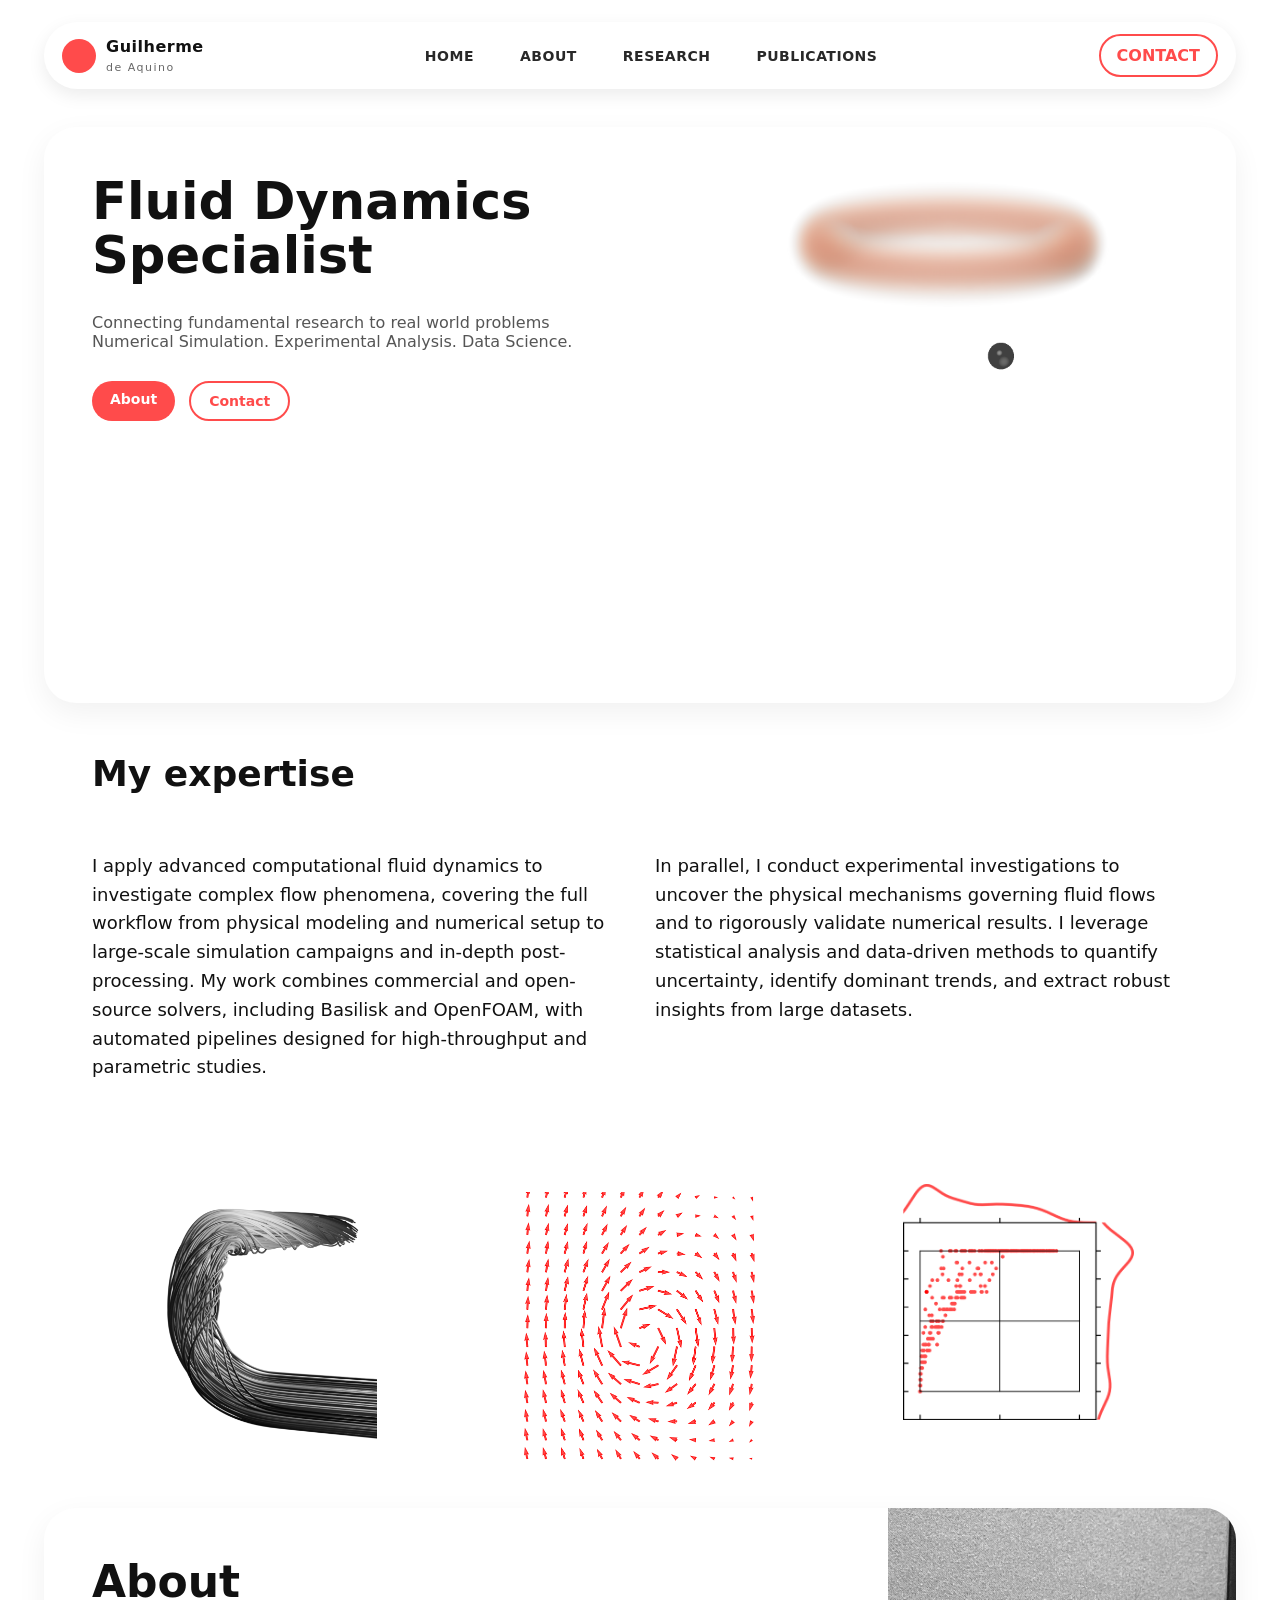
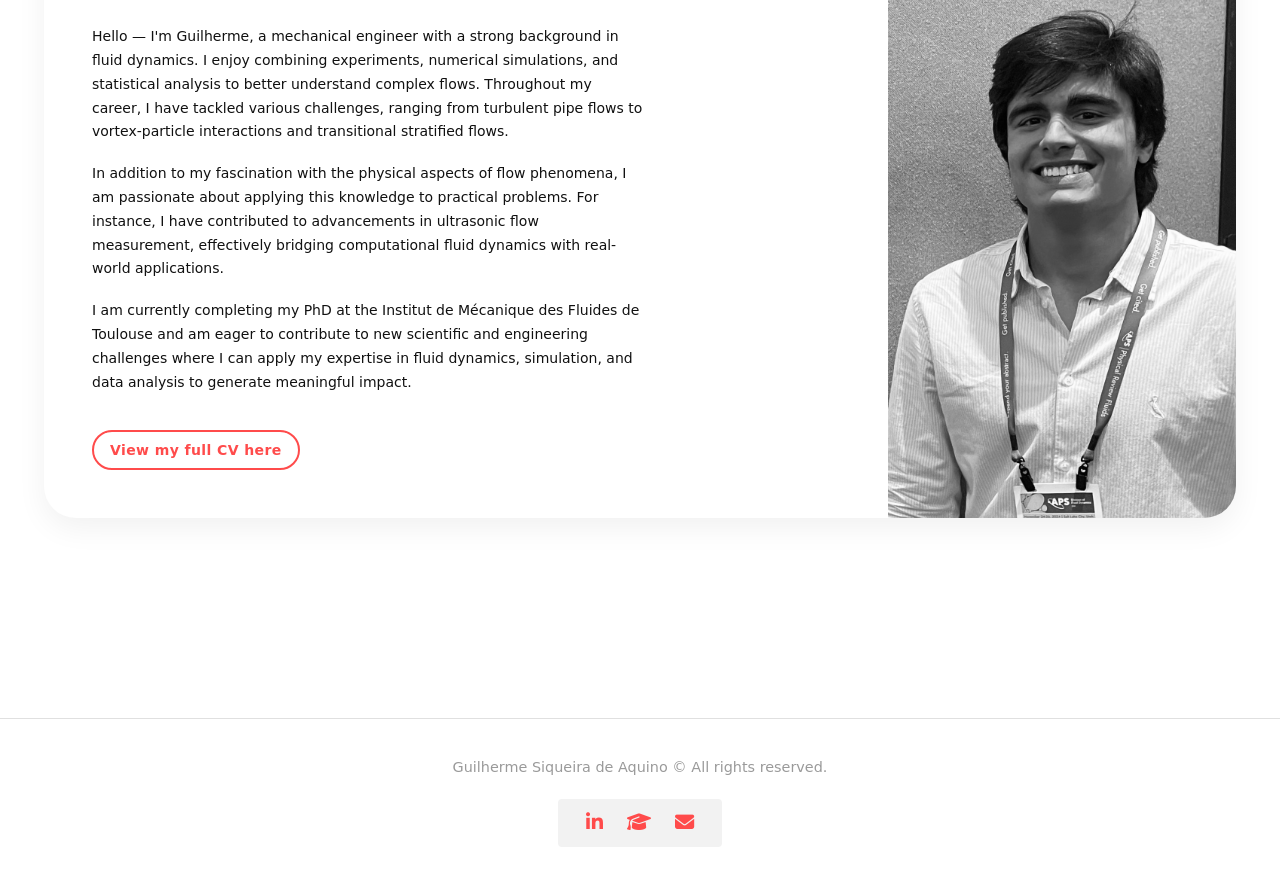
==== index.html @ c74ad0bb "Initial website" ====
<!doctype html>
<html lang="en">
<head>
  <meta charset="UTF-8" />
  <meta name="viewport" content="width=device-width, initial-scale=1.0" />
  <title>Guilherme de Aquino</title>
  <link rel="stylesheet" href="style.css" />
    <link
  rel="stylesheet"
  href="https://cdnjs.cloudflare.com/ajax/libs/font-awesome/6.5.1/css/all.min.css"
/>
  <style>
    html { scroll-behavior: smooth; }
  </style>
</head>



<body>
<header class="topbar">
  <nav class="nav container">
    <a class="brand" href="index.html">
      <span class="logo-dot"></span>
      <span class="brand-text">
        <strong>Guilherme</strong><br />
        <small>de Aquino</small>
      </span>
    </a>

    <button class="menu-toggle" type="button" aria-label="Open menu" aria-expanded="false">
      ☰
    </button>

    <div class="links">
      <a href="index.html" class="link">HOME</a>
      <a href="index.html#about" class="link">ABOUT</a>
      <a href="research.html" class="link">RESEARCH</a>
      <a href="publications.html" class="link">PUBLICATIONS</a>
    </div>

    <a class="contact" href="contact.html">CONTACT</a>
  </nav>
</header>


<section class="hero">
  <div class="hero-inner container">
    
    <div class="hero-text">
      <h1>
        Fluid Dynamics Specialist
      </h1>
    
    <p>
    Connecting fundamental research to real world problems<br>
    Numerical Simulation. Experimental Analysis. Data Science.<br>
    
    </p> 

      <div class="hero-buttons">
        <a href="index.html#about" class="btn primary">About</a>
        <a href="contact.html" class="btn outline">Contact</a>
      </div>
    </div>

    <div class="hero-visuals">
        <div class="hero-animation"
            data-frames="120"
            data-start="140"
            data-speed="2"
            data-path="figures/home_animation/cropped_"
            data-ext=".png">
        <img id="heroFrame" src="figures/home_animation/cropped_100.png" alt="Animated scientific figure" />
        </div>
    </div>

  </div>
</section>

<section class="services">
  <div class="services-inner container">

    <h2>My expertise</h2>

  <div class="services-content">
    <p>
        I apply advanced computational fluid dynamics to investigate complex flow phenomena, 
        covering the full workflow from physical modeling and numerical setup to large-scale simulation campaigns 
        and in-depth post-processing. My work combines commercial and open-source solvers, including Basilisk and OpenFOAM, 
        with automated pipelines designed for high-throughput and parametric studies.
    </p>

    <p>
        In parallel, I conduct experimental investigations to uncover the physical mechanisms governing fluid flows 
        and to rigorously validate numerical results. I leverage statistical analysis and data-driven methods 
        to quantify uncertainty, identify dominant trends, and extract robust insights from large datasets.
    </p>
</div>

    <div class="background-figures">
        <div class="bg-figure">
          <img src="figures/icon_CFD.png" alt="CFD icon" class="bg-figure-icon" />
        </div>
        <div class="bg-figure">
          <img src="figures/exp_icon.png" alt="Experimental icon" class="bg-figure-icon" />
        </div>
        <div class="bg-figure">
          <img src="figures/data_icon.png" alt="Data icon" class="bg-figure-icon" />
        </div>
    </div>

  </div>
</section>

<section id="about" class="about">
  <div class="about-inner container">
    <div class="about-text">
      <h2>About</h2> 

      <p>
        Hello — I'm Guilherme, a mechanical engineer with a strong background in fluid dynamics. I enjoy combining experiments, numerical simulations, and statistical analysis to better understand complex flows. Throughout my career, I have tackled various challenges, ranging from turbulent pipe flows to vortex-particle interactions and transitional stratified flows.      </p>

      <p>
        In addition to my fascination with the physical aspects of flow phenomena, I am passionate about applying this knowledge to practical problems. For instance, I have contributed to advancements in ultrasonic flow measurement, effectively bridging computational fluid dynamics with real-world applications.      </p>

      <p>
        I am currently completing my PhD at the Institut de Mécanique des Fluides de Toulouse and am eager to contribute to new scientific and engineering challenges where I can apply my expertise in fluid dynamics, simulation, and data analysis to generate meaningful impact.
      </p>
      <a href="files/CV_Guilherme_deAquino.pdf"
        class="cv-link"
        target="_blank"
        rel="noopener">
        View my full CV here
      </a>

  
    </div>

    <figure class="about-figure">
      <img
        src="figures/personal_pic.jpg"
        alt="Portrait of Guilherme de Aquino"
        style="width: 100%; height: 100%; object-fit: cover;"
      />
    </figure>
  </div>
</section>


<footer class="site-footer">

  <div class="footer-divider"></div>

  <div class="footer-text">
    Guilherme Siqueira de Aquino © All rights reserved.
  </div>

<div class="footer-social-box">
  <a class="social-link"
     href="https://www.linkedin.com/in/guilherme-de-aquino"
     target="_blank"
     rel="noopener noreferrer"
     aria-label="LinkedIn">
    <i class="fab fa-linkedin-in" aria-hidden="true"></i>
  </a>

  <a class="social-link"
     href="https://scholar.google.com/citations?user=KmjNehQAAAAJ&hl=en"
     target="_blank"
     rel="noopener noreferrer"
     aria-label="Google Scholar">
    <i class="fas fa-graduation-cap" aria-hidden="true"></i>
  </a>

  <a class="social-link"
     href="mailto:guilherme.siqueiradeaquino@imft.fr"
     aria-label="Email">
    <i class="fas fa-envelope" aria-hidden="true"></i>
  </a>
</div>

</footer>


<script>
(() => {
  const wrapper = document.querySelector('.hero-animation');
  const img = document.getElementById('heroFrame');
  if (!wrapper || !img) return;

  const frameCount = Number(wrapper.dataset.frames || 60);
  const startFrame = Number(wrapper.dataset.start || 1);
  const basePath = wrapper.dataset.path || 'figures/home_animation/cropped_';
  const ext = wrapper.dataset.ext || '.png';
  const pad = Number(wrapper.dataset.pad || 3); // 3 => 001

  const frameSrc = (n) => `${basePath}${String(n).padStart(pad, '0')}${ext}`;

  // preload
  for (let i = 0; i < frameCount; i++) {
    const im = new Image();
    im.src = frameSrc(startFrame + i);
    // best-effort decode for smoother swaps
    if (im.decode) im.decode().catch(() => {});
  }

  let last = -1, ticking = false;

  function update() {
    ticking = false;

    const doc = document.documentElement;
    const scrollTop = window.scrollY || doc.scrollTop || 0;
    const maxScroll = (doc.scrollHeight - window.innerHeight) || 1;

    // Speed multiplier: 2 = 2x faster (reaches last frame with less scroll)
    const speed = Number(wrapper.dataset.speed || 1);

    // Entire page progress: 0..1
    const progress = Math.min(1, Math.max(0, (scrollTop / maxScroll) * speed));

    const idx = Math.min(frameCount - 1, Math.max(0, Math.floor(progress * (frameCount - 1))));
    const frameNum = startFrame + idx;

    if (frameNum !== last) {
      img.src = frameSrc(frameNum);
      last = frameNum;
    }
  }

  const onScroll = () => {
    if (!ticking) {
      ticking = true;
      requestAnimationFrame(update);
    }
  };

  update();
  window.addEventListener('scroll', onScroll, { passive: true });
  window.addEventListener('resize', onScroll);
})();
</script>

<script>
  document.addEventListener("DOMContentLoaded", () => {
    const btn = document.querySelector(".menu-toggle");
    const links = document.querySelector(".links");

    if (!btn || !links) return;

    btn.addEventListener("click", () => {
      const open = links.classList.toggle("is-open");
      btn.setAttribute("aria-expanded", open ? "true" : "false");
      btn.textContent = open ? "✕" : "☰";
    });
  });
</script>

</body>
</html>
---- style.css ----
/* Consistent sizing across the whole page */
*, *::before, *::after { box-sizing: border-box; }

/* =====================================================
   Variables
   ===================================================== */
:root{
  --red:#ff4b4b;
  --text:#111;
  --muted:#666;
  --bg:#fff;

  /* responsive page side padding (used by topbar/sections) */
  --page-pad: clamp(12px, 2vw, 22px);

  /* inner padding scales (used inside the white "cards") */
  --card-pad-sm: 12px 18px;                /* navbar pill */
  --card-pad-lg: clamp(28px, 4vw, 48px);   /* hero/about cards */

  /* shared content width (navbar + all sections) */
  --container-max: 1200px;
  --container-pad: var(--page-pad);
}

/* =====================================================
   Base
   ===================================================== */
body{
  margin:0;
  font-family: system-ui, -apple-system, Segoe UI, Roboto, Arial, sans-serif;
  background:#fff;
  color: var(--text);
}

/* =====================================================
   Layout utilities
   ===================================================== */
.container{
  /* Same width everywhere (navbar + sections), with consistent side padding */
  width: min(100% - (2 * var(--container-pad)), var(--container-max));
  margin-inline: auto;
}

/* =====================================================
   Topbar / Navbar
   ===================================================== */
.topbar{
  position: sticky;
  top: 0;
  z-index: 1000;
  padding: var(--page-pad);
  background: transparent;
}

.nav{
  background: var(--bg);
  border-radius: 999px;
  padding: var(--card-pad-sm);
  display: flex;
  align-items: center;
  justify-content: space-between;
  box-shadow: 0 6px 18px rgba(0,0,0,.08);
  gap: 18px;
}

.brand{
  display:flex;
  align-items:center;
  gap:10px;
  text-decoration:none;
  color:var(--text);
}

.logo-dot{
  width:34px;
  height:34px;
  border-radius: 50%;
  background: var(--red);
  display:inline-block;
}

.brand-text strong{
  letter-spacing:.5px;
  font-size: 16px;
  line-height: 1.0;
}

.brand-text small{
  color:var(--muted);
  letter-spacing:1.5px;
  font-size: 11px;
  line-height: 1.0;
}

.links{
  display:flex;
  align-items:center;
  gap: 26px;
  flex: 1;
  justify-content:center;
}

/* ----------- UPDATED: bigger clickable feel on desktop ----------- */
.link{
  text-decoration:none;
  color:var(--text);
  font-weight:600;
  font-size:14px;
  letter-spacing:.5px;
  opacity:.9;
  transition: color 0.3s ease, opacity 0.3s ease;

  display: inline-flex;
  align-items: center;
  padding: 8px 10px;
  border-radius: 12px;
  cursor: pointer;
}

.link:hover,
.link:focus-visible{
  opacity: 1;
  color: var(--red);
  background: transparent;
  outline: none;
}
/* --------------------------------------------------------------- */

.contact{
  text-decoration: none;
  color: var(--red);
  font-weight: 700;
  padding: 10px 16px;
  border-radius: 999px;
  border: 2px solid var(--red);
  background: transparent;
  transition:
    background-color 0.3s ease,
    color 0.3s ease,
    border-color 0.3s ease;
}

.contact:hover{
  background-color: var(--red);
  color: #fff;
  border-color: var(--red);
}

/* =====================================================
   Hero
   ===================================================== */
.hero{
  padding: var(--page-pad);
  padding-top: 16px;
  padding-bottom: 20px;
}

.hero-inner{
  background: #fff;
  border-radius: 32px;
  padding: var(--card-pad-lg);
  display: grid;
  grid-template-columns: 1.2fr 1fr;
  gap: 40px;
  align-items: stretch;
  box-shadow: 0 10px 30px rgba(0,0,0,.06);
}

.hero-text h1{
  font-size: clamp(42px, 4vw, 72px);
  line-height: 1.05;
  margin: 0 0 30px;
}

.hero-text p{
  color: #555;
  font-size: 16px;
  margin-bottom: 30px;
}

.hero-buttons{
  display: flex;
  gap: 14px;
}

.btn{
  padding: 10px 18px;
  border-radius: 999px;
  font-weight: 600;
  text-decoration: none;
  font-size: 14px;
}

.btn.primary{
  background: var(--red);
  color: #fff;
}

.btn.outline{
  border: 2px solid var(--red);
  color: var(--red);
}

.hero-visuals{
  display: flex;
  align-self: stretch;
  align-items: stretch;
}

.hero-animation{
  flex: 1;
  align-self: stretch;
  display: flex;
  border-radius: 24px;
  overflow: hidden;
}

.hero-animation img{
  flex: 1;
  width: 100%;
  height: 100%;
  object-fit: cover;
  object-position: center;
  display: block;
}

/* =====================================================
   Services
   ===================================================== */
.services{
  padding: var(--page-pad);
  padding-top: 0px;
  padding-bottom: 80px;
}

.services-inner{
  padding-inline: var(--card-pad-lg);
}

.services-inner h2{
  font-size: 36px;
  font-weight: 700;
  margin-bottom: 40px;
}

.services-content{
  display: grid;
  grid-template-columns: 1fr 1fr;
  gap: 30px;
}

.services-content p{
  font-size: 18px;
  line-height: 1.6;
  color: #111;
}

/* =====================================================
   Background – placeholder figures
   ===================================================== */
.background-figures{
  margin-top: 28px;
  display: grid;
  grid-template-columns: repeat(3, 1fr);
  gap: clamp(12px, 3vw, 40px);
}

.bg-figure{
  height: clamp(120px, 16vw, 180px);
  display: grid;
  place-items: center;
  background: transparent;
  border-radius: 16px;
  font-weight: 700;
  letter-spacing: 3px;
  color: rgba(0,0,0,.45);
}

.bg-figure-icon{
  height: 68%;
  width: auto;
  max-width: 100%;
  object-fit: contain;
}

/* =====================================================
   About
   ===================================================== */
.about{
  padding: var(--page-pad);
  padding-top: 120px;
  padding-bottom: 80px;
}

.about-inner{
  background: #fff;
  border-radius: 32px;
  box-shadow: 0 10px 30px rgba(0,0,0,.06);
  overflow: hidden;
  display: grid;
  grid-template-columns: 1.7fr 0.7fr;
  gap: 0;
}

.about-text{
  padding: var(--card-pad-lg);
}

.about-text h2{
  font-size: 44px;
  margin: 0 0 18px;
}

.about-text p{
  font-size: 14px;
  line-height: 1.7;
  margin: 0 0 18px;
  color: #111;
  max-width: 62ch;
}

.about-figure{
  margin: 0;
  position: relative;
  min-height: clamp(130px, 22vw, 180px); /* reduced height */
  display: flex;
  flex-direction: column;
}

.figure-placeholder{
  flex: 1;
  display: grid;
  place-items: center;
  font-weight: 800;
  letter-spacing: 3px;
  font-size: 22px;
  color: rgba(0,0,0,.5);
  background: linear-gradient(135deg, #d9d9d9, #f2f2f2);
}




/* CV link styling — force non-blue */
.cv-link,
.cv-link:link,
.cv-link:visited{
  display: inline-block;
  margin-top: 18px;
  padding: 10px 16px;
  border-radius: 999px;

  font-size: 14px;
  font-weight: 600;
  letter-spacing: 0.4px;

  color: var(--red);          /* force color */
  text-decoration: none;     /* remove underline */
  border: 2px solid var(--red);
  background: transparent;

  transition:
    background-color 0.3s ease,
    color 0.3s ease,
    transform 0.2s ease;
}

/* Hover + keyboard */
.cv-link:hover,
.cv-link:focus-visible{
  background-color: var(--red);
  color: #fff;
  outline: none;
  transform: translateY(-1px);
}

/* =====================================================
   Footer
   ===================================================== */
.site-footer{
  margin-top: 120px;
  padding-bottom: 40px;
  text-align: center;
  color: #9a9a9a;
  font-size: 0.9rem;
}

.footer-divider{
  width: 100%;
  height: 1px;
  background: #e0e0e0;
  margin-bottom: 40px;
}

.footer-text{
  margin-bottom: 24px;
}

.footer-social-box{
  display: inline-flex;
  gap: 24px;
  padding: 14px 28px;
  background: #f2f2f2;
  border-radius: 4px;
  position: relative;
  z-index: 10;
}

.footer-social-box a{
  display: inline-flex;
  align-items: center;
  justify-content: center;
  cursor: pointer;
  pointer-events: auto;
  color: var(--red);
  font-size: 1.2rem;
  text-decoration: none;
}

.footer-social-box a:hover{
  opacity: 0.7;
}

.footer-social-box a i{
  pointer-events: none;
}

/* =====================================================
   Publications / Research page helpers
   ===================================================== */
.pub-link {
  color: inherit;
  font-size: 0.9em;
  text-decoration: underline;
}

.pub-link:hover {
  opacity: 0.7;
}

.hero-publications .hero-text {
  max-width: 100%;
}

.hero.hero-publications .hero-publications-box a {
  color: #000;
  text-decoration: underline;
}

.hero.hero-publications .hero-publications-box a:hover {
  opacity: 0.7;
}

.page-hero {
  padding: 5rem 0 3rem;
}

.page-hero-inner {
  display: flex;
  justify-content: center;
}

.page-hero-text {
  max-width: 800px;
  text-align: center;
}

.page-hero-text h1 {
  font-size: 2.5rem;
  margin-bottom: 1rem;
}

.page-hero-text p {
  font-size: 1.05rem;
  line-height: 1.6;
  opacity: 0.9;
}

/* Research: force single-column hero and full-width text inside the hero box */
.hero.hero-research .hero-inner {
  display: block !important;
}

.hero.hero-research .hero-text.hero-research-box {
  width: 100% !important;
  max-width: 100% !important;
  flex: none !important;
  text-align: center;
}

/* Research projects: reuse About layout with per-project spacing */
.project {
  margin-top: 0.75rem;
}

.project .about-text h2 {
  letter-spacing: 0.02em;
  font-size: 1.6rem;
}

.project-figure-placeholder {
  width: 100%;
  height: 100%;
  min-height: 260px;
  display: flex;
  align-items: center;
  justify-content: center;
  border-radius: 14px;
  border: 1px dashed rgba(0, 0, 0, 0.25);
  background: rgba(0, 0, 0, 0.04);
  font-weight: 700;
  letter-spacing: 0.08em;
}

.project-figure {
  overflow: hidden;
}

.about.project{
  padding-top: 10px;
  padding-bottom: 10px;
}

.about.project .project-card{
  display: flex !important;
  flex-direction: column;
  gap: 0;
  overflow: hidden;
}

.about.project .project-card .project-media{
  margin: 0;
  width: 100%;
  height: 360px;
}

.about.project .project-card .project-media img{
  width: 100%;
  height: 100%;
  display: block;
  object-fit: cover;
  object-position: center;
}

.about.project .project-card .project-body{
  padding: var(--card-pad-lg);
  width: 100%;
  max-width: none;
}

.about.project .project-card .project-body p{
  max-width: none;
}

#project1 .project-media{ height: 300px; }
#project2 .project-media{ height: 360px; }
#project3 .project-media{ height: 240px; }

section.about.project .about-inner.project-card{
  display: flex !important;
  flex-direction: column !important;
  grid-template-columns: none !important;
}

section.about.project .about-inner.project-card > figure{
  width: 100%;
  margin: 0;
  height: clamp(260px, 35vw, 420px);
}

section.about.project .about-inner.project-card > figure img{
  width: 100%;
  height: 100%;
  display: block;
  object-fit: cover;
}

section.about.project .about-inner.project-card > .project-text-wide{
  width: 100%;
  max-width: none;
  padding: var(--card-pad-lg);
}

section.about.project .about-inner.project-card > .project-text-wide p{
  max-width: none;
}

.project-media{
  width: 100%;
  aspect-ratio: 3 / 4;
}

#project4 .project-media{
  max-width: 450px;
  height: 450px;
  margin-left: auto;
}

#project4 .project-media img{
  width: 100%;
  height: 100%;
  object-fit: contain;
}

#project4 .about-text p{
  font-size: 16px;   /* matches default used by .project-body p */
  line-height: 1.7;
  margin: 0 0 18px;
}

.project-links{
  margin-top: 0.6rem;
  font-size: 0.9rem;
}

.project-links-pubs{
  display: flex;
  flex-wrap: wrap;
  gap: 10px 18px;
  align-items: center;
}

.project-links a{
  color: #000;
  text-decoration: underline;
  font-weight: 500;
}

.project-links a i{
  margin-right: 0.25rem;
}

.project-links a:hover{
  opacity: 0.75;
}

.project-note a{
  color: #000;
  text-decoration: underline;
}

.project-note a:visited{
  color: #000;
}

.project-note a:hover{
  opacity: 0.7;
}

/* =====================================================
   Responsive
   ===================================================== */
@media (max-width: 900px){
  .hero-inner{
    grid-template-columns: 1fr;
    padding: var(--card-pad-lg);
  }

  .hero-visuals{
    height: 320px;
  }

  .services-content{
    grid-template-columns: 1fr;
    gap: 28px;
  }

  .services-inner h2{
    font-size: 32px;
  }

  .about-inner{
    grid-template-columns: 1fr;
  }

  .about-text{
    padding: var(--card-pad-lg);
  }

  .about-figure{
    min-height: 180px;
  }
}

@media (max-width: 900px){
  .background-figures{
    grid-template-columns: repeat(3, minmax(0, 1fr));
  }
}

@media print {
  body {
    background: #fff;
  }

  .topbar {
    position: static;
    padding: 0;
  }

  .nav {
    box-shadow: none;
  }

  section {
    page-break-inside: avoid;
  }

  .hero,
  .services,
  .about {
    padding: 0;
  }

  .hero-animation {
    display: none;
  }
}

.closing-quote {
  margin: 4rem 1rem 2rem;
  text-align: center;
}

.quote-line {
  display: flex;
  justify-content: center;
  align-items: center;
  gap: 0.8rem;
  flex-wrap: wrap;
}

.quote-greek,
.quote-english {
  font-size: 1.1rem;
  font-style: italic;
  letter-spacing: 0.02em;
  color: var(--red);
}

.quote-dot {
  font-size: 1.4rem;
  font-weight: 700;
  color: var(--red);
  line-height: 1;
}

.quote-author {
  margin-top: 0.6rem;
  font-size: 0.9rem;
  color: #777;
}

/* =====================================================
   Mobile navbar (hamburger)
   ===================================================== */
.menu-toggle{
  display:none;
  background: transparent;
  border: 0;
  cursor: pointer;
  font-size: 22px;
  line-height: 1;
  color: var(--text);
  padding: 10px 12px;
  border-radius: 999px;
}

.menu-toggle:focus-visible{
  outline: 2px solid var(--red);
  outline-offset: 3px;
}

@media (max-width: 768px){
  .nav{
    border-radius: 22px;
    padding: 12px 14px;
    flex-wrap: wrap;
    gap: 10px;
  }

  .brand{ order: 1; }

  .menu-toggle{
    display: inline-flex;
    align-items: center;
    justify-content: center;
    margin-left: auto;
    order: 2;
  }

  .contact{
    order: 3;
    margin-left: auto;
    padding: 8px 12px;
  }

  /* ----------- UPDATED: vertical menu + big clickable rows ----------- */
  .links{
    order: 4;
    flex: 0 0 100%;
    display: none;
    flex-direction: column;   /* vertical list */
    align-items: stretch;     /* full width */
    gap: 8px;
    padding: 14px 6px 6px;
    margin-top: 6px;
  }

  .links.is-open{
    display: flex;
  }
.links .link{
  width: 100%;
  display: block;
  padding: 12px 14px;
  border-radius: 14px;
  font-size: 18px;      /* smaller */
  font-weight: 600;     /* cleaner */
  letter-spacing: 0.5px;
  text-align: left;
  opacity: 1;
}

  .links .link:hover,
  .links .link:focus-visible{
    background: transparent;
    color: var(--red);
  }
  /* ------------------------------------------------------------------ */
}
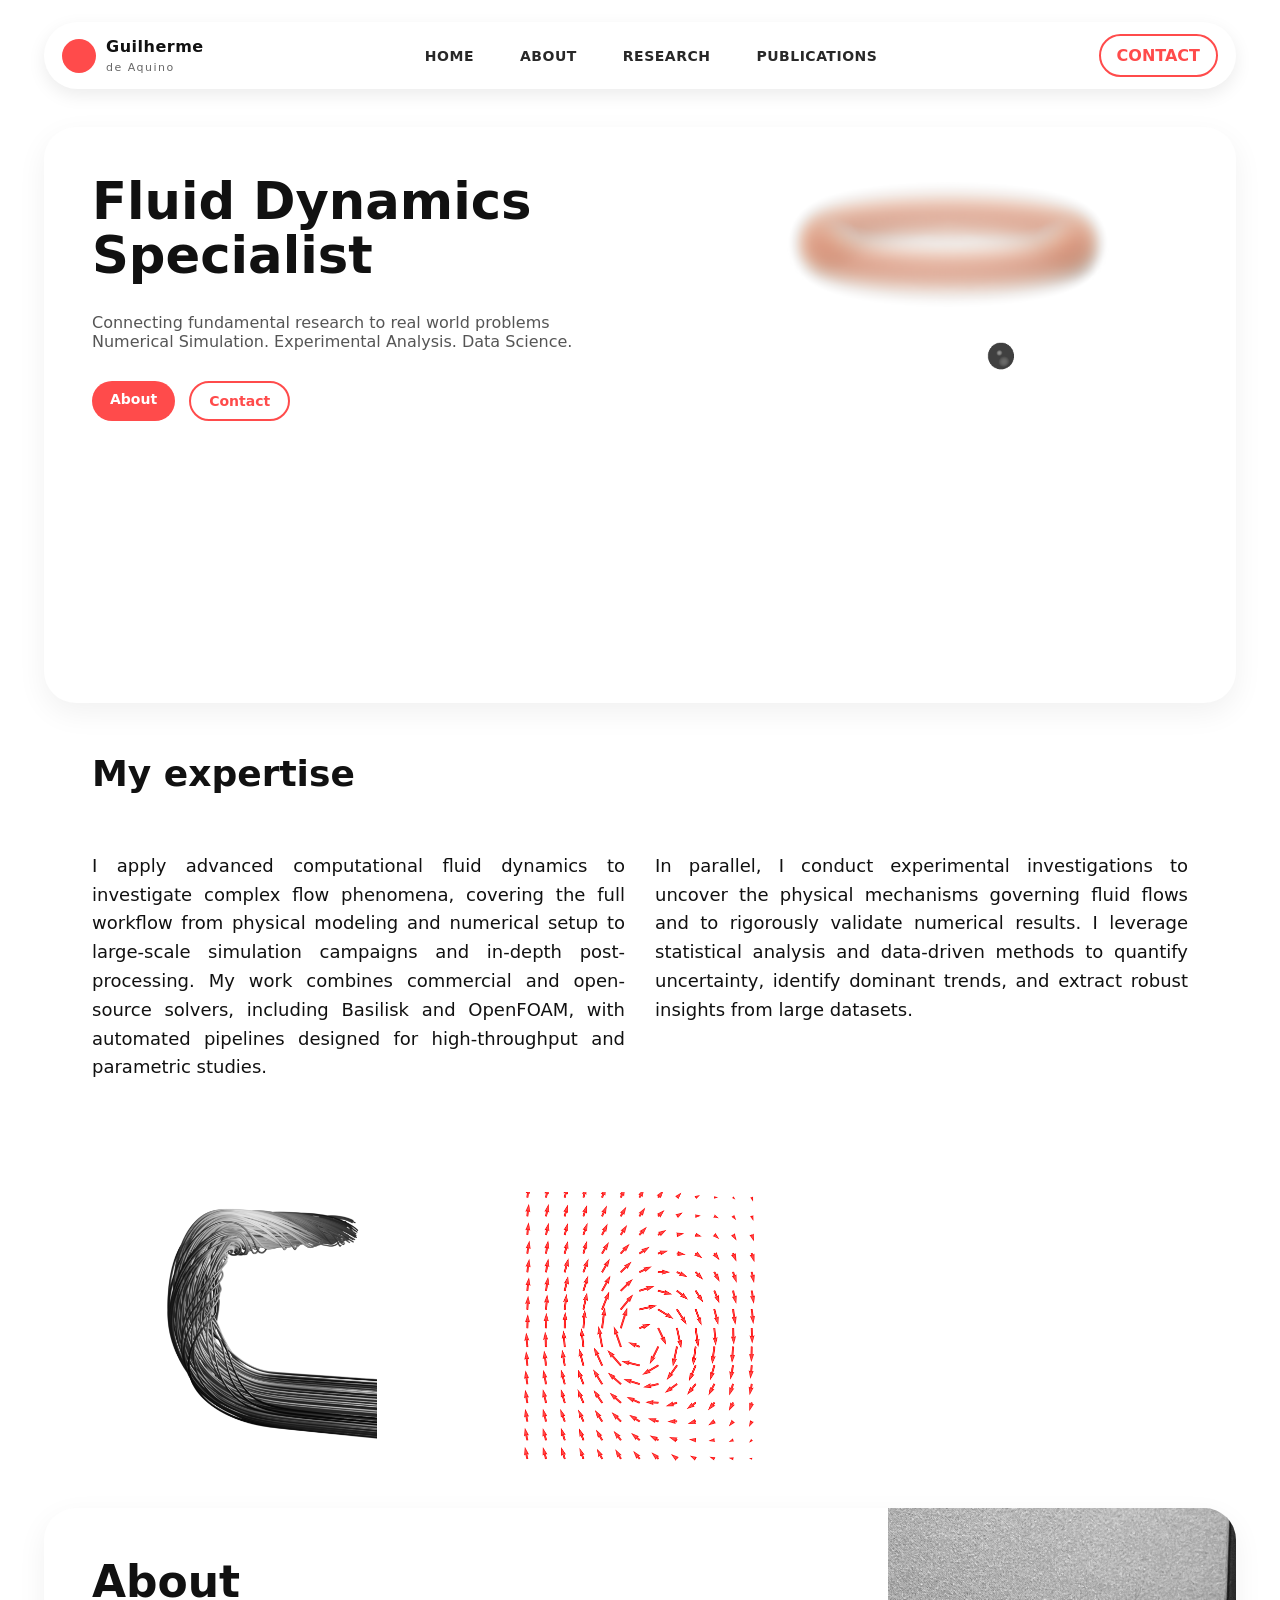
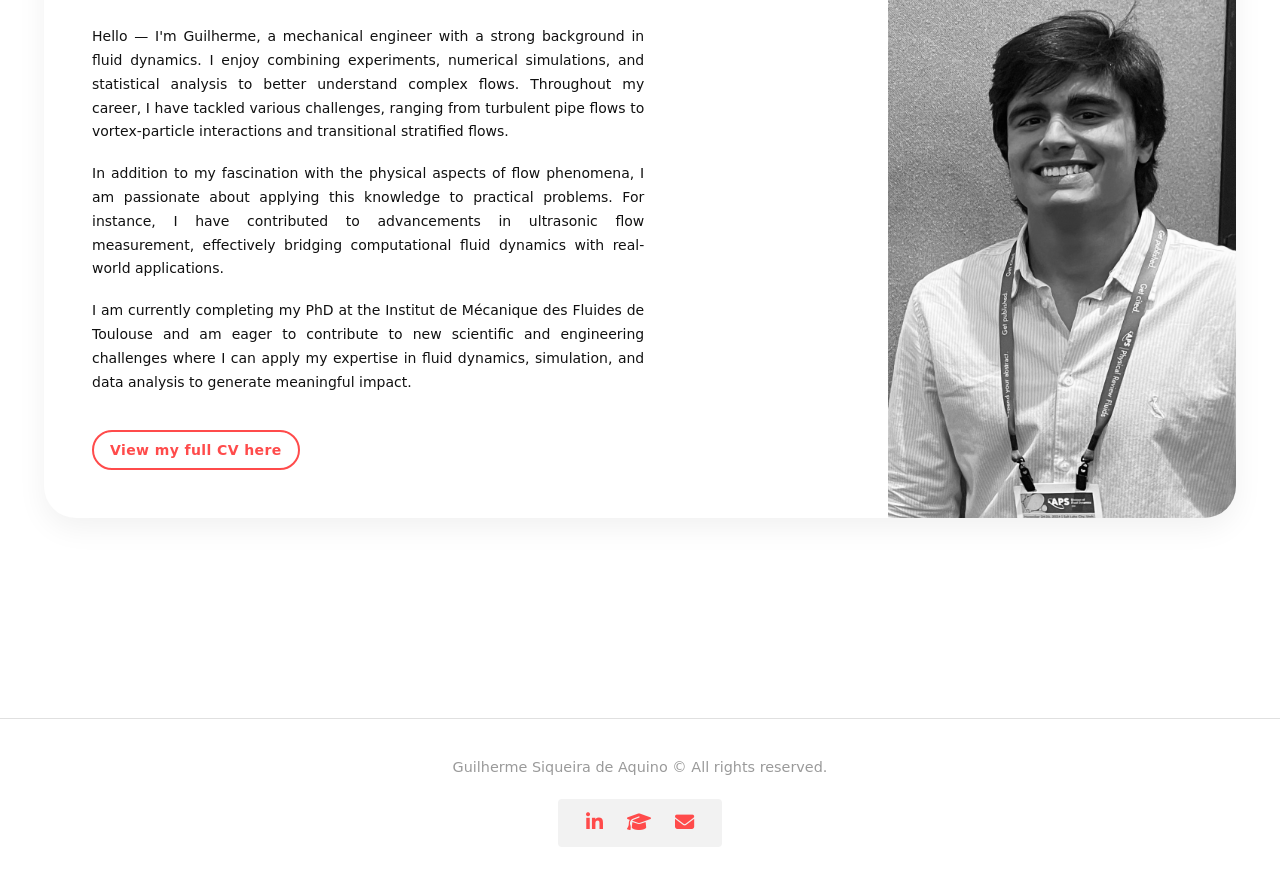
==== commit ce81f186: "Adjust text alignment and mobile layout fixes across pages" ====
--- a/index.html
+++ b/index.html
@@ -99,13 +99,13 @@
 
     <div class="background-figures">
         <div class="bg-figure">
-          <img src="figures/icon_CFD.png" alt="CFD icon" class="bg-figure-icon" />
+          <img src="figures/icon_CFD.png" alt="CFD icon" class="bg-figure-icon" width="512" height="512" loading="lazy" decoding="async" />
         </div>
         <div class="bg-figure">
-          <img src="figures/exp_icon.png" alt="Experimental icon" class="bg-figure-icon" />
+          <img src="figures/exp_icon.png" alt="Experimental icon" class="bg-figure-icon" width="512" height="512" loading="lazy" decoding="async" />
         </div>
         <div class="bg-figure">
-          <img src="figures/data_icon.png" alt="Data icon" class="bg-figure-icon" />
+          <img src="figures/data_icon.png" alt="Data icon" class="bg-figure-icon" width="512" height="512" loading="lazy" decoding="async" />
         </div>
     </div>
 
--- a/style.css
+++ b/style.css
@@ -253,6 +253,7 @@
   font-size: 18px;
   line-height: 1.6;
   color: #111;
+  text-align: justify;
 }
 
 /* =====================================================
@@ -277,6 +278,7 @@
 }
 
 .bg-figure-icon{
+  display: block;
   height: 68%;
   width: auto;
   max-width: 100%;
@@ -317,6 +319,7 @@
   margin: 0 0 18px;
   color: #111;
   max-width: 62ch;
+  text-align: justify;
 }
 
 .about-figure{
@@ -486,6 +489,10 @@
   max-width: 100% !important;
   flex: none !important;
   text-align: center;
+}
+
+.hero.hero-research .hero-text.hero-research-box p {
+  text-align: justify;
 }
 
 /* Research projects: reuse About layout with per-project spacing */
@@ -552,6 +559,12 @@
   max-width: none;
 }
 
+#project1 .project-body p,
+#project2 .project-body p,
+#project3 .project-body p{
+  text-align: justify;
+}
+
 #project1 .project-media{ height: 300px; }
 #project2 .project-media{ height: 360px; }
 #project3 .project-media{ height: 240px; }
@@ -603,9 +616,11 @@
 }
 
 #project4 .about-text p{
-  font-size: 16px;   /* matches default used by .project-body p */
+  font-size: 14px;
   line-height: 1.7;
   margin: 0 0 18px;
+  overflow-wrap: anywhere;
+  word-break: normal;
 }
 
 .project-links{
@@ -682,9 +697,27 @@
   }
 }
 
-@media (max-width: 900px){
+@media (max-width: 768px){
+  #project4 .about-text{
+    min-width: 0;
+  }
+
   .background-figures{
-    grid-template-columns: repeat(3, minmax(0, 1fr));
+    grid-template-columns: 1fr;
+    gap: 28px;
+    margin-top: 22px;
+  }
+
+  .bg-figure{
+    height: auto;
+    min-height: 0;
+    padding-block: 4px;
+  }
+
+  .bg-figure-icon{
+    width: 60vw;
+    max-width: 100%;
+    height: auto;
   }
 }
 
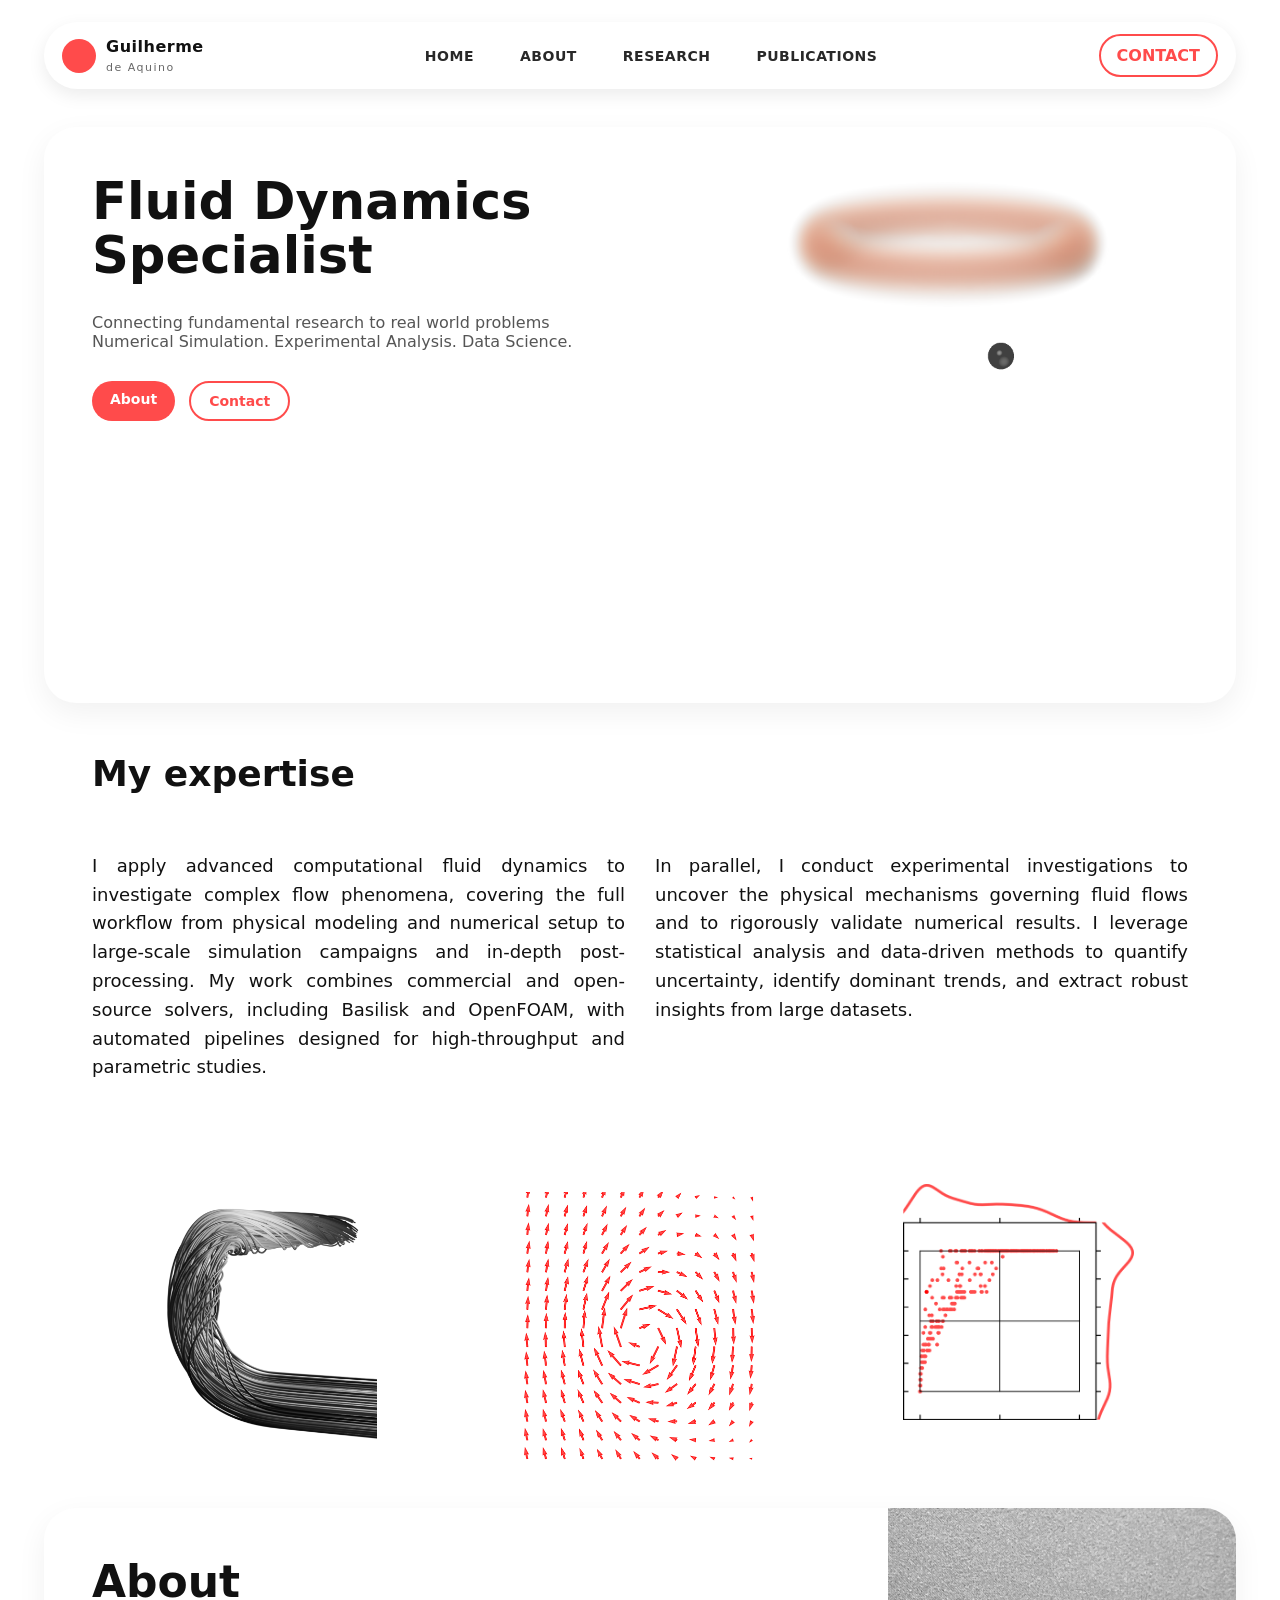
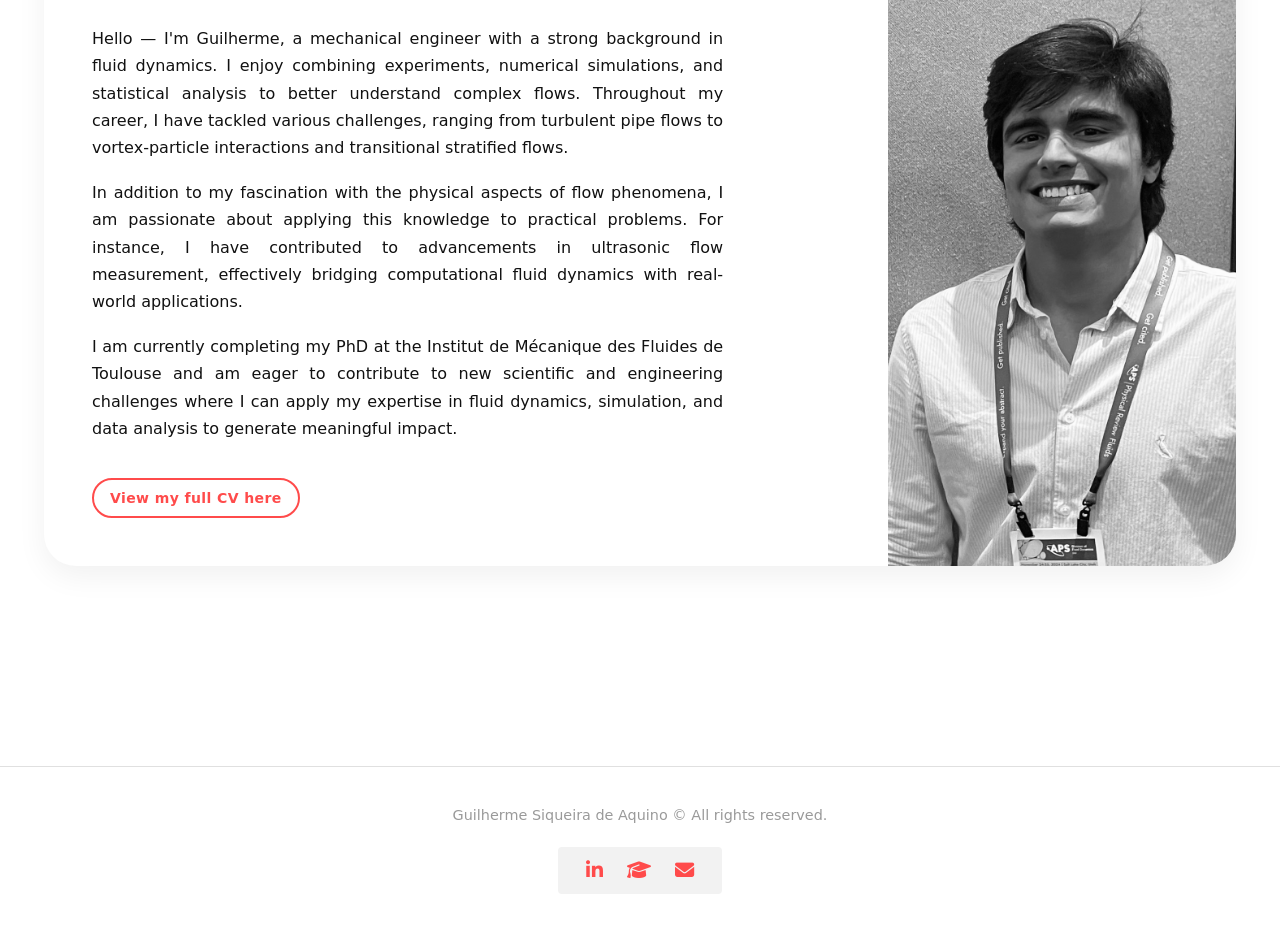
==== commit dce32ce6: "Refactor site structure/styles and unify Project 4 title styling" ====
--- a/index.html
+++ b/index.html
@@ -1,260 +1,219 @@
 <!doctype html>
-<html lang="en">
+<html lang="en" class="page-home">
 <head>
   <meta charset="UTF-8" />
   <meta name="viewport" content="width=device-width, initial-scale=1.0" />
+  <meta name="description" content="Portfolio of Guilherme de Aquino, fluid dynamics specialist in numerical simulation, experiments, and data-driven analysis." />
   <title>Guilherme de Aquino</title>
   <link rel="stylesheet" href="style.css" />
-    <link
-  rel="stylesheet"
-  href="https://cdnjs.cloudflare.com/ajax/libs/font-awesome/6.5.1/css/all.min.css"
-/>
-  <style>
-    html { scroll-behavior: smooth; }
-  </style>
+  <link
+    rel="stylesheet"
+    href="https://cdnjs.cloudflare.com/ajax/libs/font-awesome/6.5.1/css/all.min.css"
+  />
 </head>
-
-
-
 <body>
-<header class="topbar">
-  <nav class="nav container">
-    <a class="brand" href="index.html">
-      <span class="logo-dot"></span>
-      <span class="brand-text">
-        <strong>Guilherme</strong><br />
-        <small>de Aquino</small>
-      </span>
-    </a>
-
-    <button class="menu-toggle" type="button" aria-label="Open menu" aria-expanded="false">
-      ☰
-    </button>
-
-    <div class="links">
-      <a href="index.html" class="link">HOME</a>
-      <a href="index.html#about" class="link">ABOUT</a>
-      <a href="research.html" class="link">RESEARCH</a>
-      <a href="publications.html" class="link">PUBLICATIONS</a>
-    </div>
-
-    <a class="contact" href="contact.html">CONTACT</a>
-  </nav>
-</header>
-
-
-<section class="hero">
-  <div class="hero-inner container">
-    
-    <div class="hero-text">
-      <h1>
-        Fluid Dynamics Specialist
-      </h1>
-    
-    <p>
-    Connecting fundamental research to real world problems<br>
-    Numerical Simulation. Experimental Analysis. Data Science.<br>
-    
-    </p> 
-
-      <div class="hero-buttons">
-        <a href="index.html#about" class="btn primary">About</a>
-        <a href="contact.html" class="btn outline">Contact</a>
-      </div>
-    </div>
-
-    <div class="hero-visuals">
-        <div class="hero-animation"
+  <!-- Header -->
+  <header class="topbar">
+    <nav class="nav container">
+      <a class="brand" href="./">
+        <span class="logo-dot"></span>
+        <span class="brand-text">
+          <strong>Guilherme</strong><br />
+          <small>de Aquino</small>
+        </span>
+      </a>
+
+      <button class="menu-toggle" type="button" aria-label="Open menu" aria-expanded="false">
+        ☰
+      </button>
+
+      <div class="links">
+        <a href="./" class="link">HOME</a>
+        <a href="./#about" class="link">ABOUT</a>
+        <a href="research/" class="link">RESEARCH</a>
+        <a href="publications/" class="link">PUBLICATIONS</a>
+      </div>
+
+      <a class="contact" href="contact/">CONTACT</a>
+    </nav>
+  </header>
+
+  <main>
+    <!-- Hero -->
+    <section class="hero">
+      <div class="hero-inner container">
+        <div class="hero-text">
+          <h1>Fluid Dynamics Specialist</h1>
+
+          <p>
+            Connecting fundamental research to real world problems<br />
+            Numerical Simulation. Experimental Analysis. Data Science.<br />
+          </p>
+
+          <div class="hero-buttons">
+            <a href="./#about" class="btn primary">About</a>
+            <a href="contact/" class="btn outline">Contact</a>
+          </div>
+        </div>
+
+        <div class="hero-visuals">
+          <div
+            class="hero-animation"
             data-frames="120"
             data-start="140"
             data-speed="2"
             data-path="figures/home_animation/cropped_"
-            data-ext=".png">
-        <img id="heroFrame" src="figures/home_animation/cropped_100.png" alt="Animated scientific figure" />
-        </div>
+            data-ext=".png"
+          >
+            <img id="heroFrame" src="figures/home_animation/cropped_100.png" alt="Animated scientific figure" />
+          </div>
+        </div>
+      </div>
+    </section>
+
+    <!-- Services -->
+    <section class="services">
+      <div class="services-inner container">
+        <h2>My expertise</h2>
+
+        <div class="services-content">
+          <p>
+            I apply advanced computational fluid dynamics to investigate complex flow phenomena,
+            covering the full workflow from physical modeling and numerical setup to large-scale simulation campaigns
+            and in-depth post-processing. My work combines commercial and open-source solvers, including Basilisk and OpenFOAM,
+            with automated pipelines designed for high-throughput and parametric studies.
+          </p>
+
+          <p>
+            In parallel, I conduct experimental investigations to uncover the physical mechanisms governing fluid flows
+            and to rigorously validate numerical results. I leverage statistical analysis and data-driven methods
+            to quantify uncertainty, identify dominant trends, and extract robust insights from large datasets.
+          </p>
+        </div>
+
+        <div class="background-figures">
+          <div class="bg-figure">
+            <img src="figures/icon_CFD.png" alt="CFD icon" class="bg-figure-icon" width="512" height="512" loading="lazy" decoding="async" />
+          </div>
+          <div class="bg-figure">
+            <img src="figures/exp_icon.png" alt="Experimental icon" class="bg-figure-icon" width="512" height="512" loading="lazy" decoding="async" />
+          </div>
+          <div class="bg-figure">
+            <img src="figures/data_icon.png" alt="Data icon" class="bg-figure-icon" width="512" height="512" loading="lazy" decoding="async" />
+          </div>
+        </div>
+      </div>
+    </section>
+
+    <!-- About -->
+    <section id="about" class="about">
+      <div class="about-inner container">
+        <div class="about-text">
+          <h2>About</h2>
+
+          <p>
+            Hello — I'm Guilherme, a mechanical engineer with a strong background in fluid dynamics. I enjoy combining experiments, numerical simulations, and statistical analysis to better understand complex flows. Throughout my career, I have tackled various challenges, ranging from turbulent pipe flows to vortex-particle interactions and transitional stratified flows.
+          </p>
+
+          <p>
+            In addition to my fascination with the physical aspects of flow phenomena, I am passionate about applying this knowledge to practical problems. For instance, I have contributed to advancements in ultrasonic flow measurement, effectively bridging computational fluid dynamics with real-world applications.
+          </p>
+
+          <p>
+            I am currently completing my PhD at the Institut de Mécanique des Fluides de Toulouse and am eager to contribute to new scientific and engineering challenges where I can apply my expertise in fluid dynamics, simulation, and data analysis to generate meaningful impact.
+          </p>
+
+          <a href="files/CV_Guilherme_deAquino.pdf" class="cv-link" target="_blank" rel="noopener">
+            View my full CV here
+          </a>
+        </div>
+
+        <figure class="about-figure">
+          <img src="figures/personal_pic.jpg" alt="Portrait of Guilherme de Aquino" />
+        </figure>
+      </div>
+    </section>
+  </main>
+
+  <!-- Footer -->
+  <footer class="site-footer">
+    <div class="footer-divider"></div>
+
+    <div class="footer-text">
+      Guilherme Siqueira de Aquino © All rights reserved.
     </div>
 
-  </div>
-</section>
-
-<section class="services">
-  <div class="services-inner container">
-
-    <h2>My expertise</h2>
-
-  <div class="services-content">
-    <p>
-        I apply advanced computational fluid dynamics to investigate complex flow phenomena, 
-        covering the full workflow from physical modeling and numerical setup to large-scale simulation campaigns 
-        and in-depth post-processing. My work combines commercial and open-source solvers, including Basilisk and OpenFOAM, 
-        with automated pipelines designed for high-throughput and parametric studies.
-    </p>
-
-    <p>
-        In parallel, I conduct experimental investigations to uncover the physical mechanisms governing fluid flows 
-        and to rigorously validate numerical results. I leverage statistical analysis and data-driven methods 
-        to quantify uncertainty, identify dominant trends, and extract robust insights from large datasets.
-    </p>
-</div>
-
-    <div class="background-figures">
-        <div class="bg-figure">
-          <img src="figures/icon_CFD.png" alt="CFD icon" class="bg-figure-icon" width="512" height="512" loading="lazy" decoding="async" />
-        </div>
-        <div class="bg-figure">
-          <img src="figures/exp_icon.png" alt="Experimental icon" class="bg-figure-icon" width="512" height="512" loading="lazy" decoding="async" />
-        </div>
-        <div class="bg-figure">
-          <img src="figures/data_icon.png" alt="Data icon" class="bg-figure-icon" width="512" height="512" loading="lazy" decoding="async" />
-        </div>
+    <div class="footer-social-box">
+      <a class="social-link" href="https://www.linkedin.com/in/guilherme-de-aquino" target="_blank" rel="noopener noreferrer" aria-label="LinkedIn">
+        <i class="fab fa-linkedin-in" aria-hidden="true"></i>
+      </a>
+
+      <a class="social-link" href="https://scholar.google.com/citations?user=KmjNehQAAAAJ&hl=en" target="_blank" rel="noopener noreferrer" aria-label="Google Scholar">
+        <i class="fas fa-graduation-cap" aria-hidden="true"></i>
+      </a>
+
+      <a class="social-link" href="mailto:guilherme.siqueiradeaquino@imft.fr" aria-label="Email">
+        <i class="fas fa-envelope" aria-hidden="true"></i>
+      </a>
     </div>
-
-  </div>
-</section>
-
-<section id="about" class="about">
-  <div class="about-inner container">
-    <div class="about-text">
-      <h2>About</h2> 
-
-      <p>
-        Hello — I'm Guilherme, a mechanical engineer with a strong background in fluid dynamics. I enjoy combining experiments, numerical simulations, and statistical analysis to better understand complex flows. Throughout my career, I have tackled various challenges, ranging from turbulent pipe flows to vortex-particle interactions and transitional stratified flows.      </p>
-
-      <p>
-        In addition to my fascination with the physical aspects of flow phenomena, I am passionate about applying this knowledge to practical problems. For instance, I have contributed to advancements in ultrasonic flow measurement, effectively bridging computational fluid dynamics with real-world applications.      </p>
-
-      <p>
-        I am currently completing my PhD at the Institut de Mécanique des Fluides de Toulouse and am eager to contribute to new scientific and engineering challenges where I can apply my expertise in fluid dynamics, simulation, and data analysis to generate meaningful impact.
-      </p>
-      <a href="files/CV_Guilherme_deAquino.pdf"
-        class="cv-link"
-        target="_blank"
-        rel="noopener">
-        View my full CV here
-      </a>
-
-  
-    </div>
-
-    <figure class="about-figure">
-      <img
-        src="figures/personal_pic.jpg"
-        alt="Portrait of Guilherme de Aquino"
-        style="width: 100%; height: 100%; object-fit: cover;"
-      />
-    </figure>
-  </div>
-</section>
-
-
-<footer class="site-footer">
-
-  <div class="footer-divider"></div>
-
-  <div class="footer-text">
-    Guilherme Siqueira de Aquino © All rights reserved.
-  </div>
-
-<div class="footer-social-box">
-  <a class="social-link"
-     href="https://www.linkedin.com/in/guilherme-de-aquino"
-     target="_blank"
-     rel="noopener noreferrer"
-     aria-label="LinkedIn">
-    <i class="fab fa-linkedin-in" aria-hidden="true"></i>
-  </a>
-
-  <a class="social-link"
-     href="https://scholar.google.com/citations?user=KmjNehQAAAAJ&hl=en"
-     target="_blank"
-     rel="noopener noreferrer"
-     aria-label="Google Scholar">
-    <i class="fas fa-graduation-cap" aria-hidden="true"></i>
-  </a>
-
-  <a class="social-link"
-     href="mailto:guilherme.siqueiradeaquino@imft.fr"
-     aria-label="Email">
-    <i class="fas fa-envelope" aria-hidden="true"></i>
-  </a>
-</div>
-
-</footer>
-
-
-<script>
-(() => {
-  const wrapper = document.querySelector('.hero-animation');
-  const img = document.getElementById('heroFrame');
-  if (!wrapper || !img) return;
-
-  const frameCount = Number(wrapper.dataset.frames || 60);
-  const startFrame = Number(wrapper.dataset.start || 1);
-  const basePath = wrapper.dataset.path || 'figures/home_animation/cropped_';
-  const ext = wrapper.dataset.ext || '.png';
-  const pad = Number(wrapper.dataset.pad || 3); // 3 => 001
-
-  const frameSrc = (n) => `${basePath}${String(n).padStart(pad, '0')}${ext}`;
-
-  // preload
-  for (let i = 0; i < frameCount; i++) {
-    const im = new Image();
-    im.src = frameSrc(startFrame + i);
-    // best-effort decode for smoother swaps
-    if (im.decode) im.decode().catch(() => {});
-  }
-
-  let last = -1, ticking = false;
-
-  function update() {
-    ticking = false;
-
-    const doc = document.documentElement;
-    const scrollTop = window.scrollY || doc.scrollTop || 0;
-    const maxScroll = (doc.scrollHeight - window.innerHeight) || 1;
-
-    // Speed multiplier: 2 = 2x faster (reaches last frame with less scroll)
-    const speed = Number(wrapper.dataset.speed || 1);
-
-    // Entire page progress: 0..1
-    const progress = Math.min(1, Math.max(0, (scrollTop / maxScroll) * speed));
-
-    const idx = Math.min(frameCount - 1, Math.max(0, Math.floor(progress * (frameCount - 1))));
-    const frameNum = startFrame + idx;
-
-    if (frameNum !== last) {
-      img.src = frameSrc(frameNum);
-      last = frameNum;
-    }
-  }
-
-  const onScroll = () => {
-    if (!ticking) {
-      ticking = true;
-      requestAnimationFrame(update);
-    }
-  };
-
-  update();
-  window.addEventListener('scroll', onScroll, { passive: true });
-  window.addEventListener('resize', onScroll);
-})();
-</script>
-
-<script>
-  document.addEventListener("DOMContentLoaded", () => {
-    const btn = document.querySelector(".menu-toggle");
-    const links = document.querySelector(".links");
-
-    if (!btn || !links) return;
-
-    btn.addEventListener("click", () => {
-      const open = links.classList.toggle("is-open");
-      btn.setAttribute("aria-expanded", open ? "true" : "false");
-      btn.textContent = open ? "✕" : "☰";
-    });
-  });
-</script>
-
+  </footer>
+
+  <script>
+    (() => {
+      const wrapper = document.querySelector('.hero-animation');
+      const img = document.getElementById('heroFrame');
+      if (!wrapper || !img) return;
+
+      const frameCount = Number(wrapper.dataset.frames || 60);
+      const startFrame = Number(wrapper.dataset.start || 1);
+      const basePath = wrapper.dataset.path || 'figures/home_animation/cropped_';
+      const ext = wrapper.dataset.ext || '.png';
+      const pad = Number(wrapper.dataset.pad || 3);
+
+      const frameSrc = (n) => `${basePath}${String(n).padStart(pad, '0')}${ext}`;
+
+      for (let i = 0; i < frameCount; i++) {
+        const preloadedImage = new Image();
+        preloadedImage.src = frameSrc(startFrame + i);
+        if (preloadedImage.decode) preloadedImage.decode().catch(() => {});
+      }
+
+      let lastFrame = -1;
+      let isTicking = false;
+
+      function updateFrame() {
+        isTicking = false;
+
+        const doc = document.documentElement;
+        const scrollTop = window.scrollY || doc.scrollTop || 0;
+        const maxScroll = doc.scrollHeight - window.innerHeight || 1;
+
+        const baseSpeed = Number(wrapper.dataset.speed || 1);
+        const mobileBoost = window.matchMedia('(max-width: 768px)').matches ? 1.4 : 1;
+        const speed = baseSpeed * mobileBoost;
+
+        const progress = Math.min(1, Math.max(0, (scrollTop / maxScroll) * speed));
+        const frameIndex = Math.min(frameCount - 1, Math.max(0, Math.floor(progress * (frameCount - 1))));
+        const frameNumber = startFrame + frameIndex;
+
+        if (frameNumber !== lastFrame) {
+          img.src = frameSrc(frameNumber);
+          lastFrame = frameNumber;
+        }
+      }
+
+      const onScroll = () => {
+        if (!isTicking) {
+          isTicking = true;
+          requestAnimationFrame(updateFrame);
+        }
+      };
+
+      updateFrame();
+      window.addEventListener('scroll', onScroll, { passive: true });
+      window.addEventListener('resize', onScroll);
+    })();
+  </script>
+  <script src="site.js"></script>
 </body>
 </html>
--- a/style.css
+++ b/style.css
@@ -1,50 +1,58 @@
-/* Consistent sizing across the whole page */
-*, *::before, *::after { box-sizing: border-box; }
-
 /* =====================================================
    Variables
    ===================================================== */
-:root{
-  --red:#ff4b4b;
-  --text:#111;
-  --muted:#666;
-  --bg:#fff;
-
-  /* responsive page side padding (used by topbar/sections) */
+:root {
+  --red: #ff4b4b;
+  --text: #111;
+  --muted: #666;
+  --bg: #fff;
+
   --page-pad: clamp(12px, 2vw, 22px);
-
-  /* inner padding scales (used inside the white "cards") */
-  --card-pad-sm: 12px 18px;                /* navbar pill */
-  --card-pad-lg: clamp(28px, 4vw, 48px);   /* hero/about cards */
-
-  /* shared content width (navbar + all sections) */
+  --card-pad-sm: 12px 18px;
+  --card-pad-lg: clamp(28px, 4vw, 48px);
+
   --container-max: 1200px;
   --container-pad: var(--page-pad);
-}
-
-/* =====================================================
-   Base
-   ===================================================== */
-body{
-  margin:0;
+
+  --radius-pill: 999px;
+  --radius-card: 32px;
+  --shadow-nav: 0 6px 18px rgba(0, 0, 0, 0.08);
+  --shadow-card: 0 10px 30px rgba(0, 0, 0, 0.06);
+}
+
+/* =====================================================
+   Reset / Base
+   ===================================================== */
+*,
+*::before,
+*::after {
+  box-sizing: border-box;
+}
+
+html.page-home,
+html.page-contact {
+  scroll-behavior: smooth;
+}
+
+body {
+  margin: 0;
   font-family: system-ui, -apple-system, Segoe UI, Roboto, Arial, sans-serif;
-  background:#fff;
+  background: #fff;
   color: var(--text);
 }
 
 /* =====================================================
-   Layout utilities
-   ===================================================== */
-.container{
-  /* Same width everywhere (navbar + sections), with consistent side padding */
+   Layout Utilities
+   ===================================================== */
+.container {
   width: min(100% - (2 * var(--container-pad)), var(--container-max));
   margin-inline: auto;
 }
 
 /* =====================================================
-   Topbar / Navbar
-   ===================================================== */
-.topbar{
+   Components: Topbar / Navbar
+   ===================================================== */
+.topbar {
   position: sticky;
   top: 0;
   z-index: 1000;
@@ -52,434 +60,395 @@
   background: transparent;
 }
 
-.nav{
-  background: var(--bg);
-  border-radius: 999px;
-  padding: var(--card-pad-sm);
+.nav {
   display: flex;
   align-items: center;
   justify-content: space-between;
-  box-shadow: 0 6px 18px rgba(0,0,0,.08);
   gap: 18px;
-}
-
-.brand{
-  display:flex;
-  align-items:center;
-  gap:10px;
-  text-decoration:none;
-  color:var(--text);
-}
-
-.logo-dot{
-  width:34px;
-  height:34px;
+  padding: var(--card-pad-sm);
+  background: var(--bg);
+  border-radius: var(--radius-pill);
+  box-shadow: var(--shadow-nav);
+}
+
+.brand {
+  display: flex;
+  align-items: center;
+  gap: 10px;
+  color: var(--text);
+  text-decoration: none;
+}
+
+.logo-dot {
+  display: inline-block;
+  width: 34px;
+  height: 34px;
+  background: var(--red);
   border-radius: 50%;
-  background: var(--red);
-  display:inline-block;
-}
-
-.brand-text strong{
-  letter-spacing:.5px;
+}
+
+.brand-text strong {
   font-size: 16px;
-  line-height: 1.0;
-}
-
-.brand-text small{
-  color:var(--muted);
-  letter-spacing:1.5px;
+  line-height: 1;
+  letter-spacing: 0.5px;
+}
+
+.brand-text small {
+  color: var(--muted);
   font-size: 11px;
-  line-height: 1.0;
-}
-
-.links{
-  display:flex;
-  align-items:center;
+  line-height: 1;
+  letter-spacing: 1.5px;
+}
+
+.links {
+  display: flex;
+  flex: 1;
+  align-items: center;
+  justify-content: center;
   gap: 26px;
-  flex: 1;
-  justify-content:center;
-}
-
-/* ----------- UPDATED: bigger clickable feel on desktop ----------- */
-.link{
-  text-decoration:none;
-  color:var(--text);
-  font-weight:600;
-  font-size:14px;
-  letter-spacing:.5px;
-  opacity:.9;
-  transition: color 0.3s ease, opacity 0.3s ease;
-
+}
+
+.link {
   display: inline-flex;
   align-items: center;
   padding: 8px 10px;
+  color: var(--text);
+  font-size: 14px;
+  font-weight: 600;
+  letter-spacing: 0.5px;
+  text-decoration: none;
+  opacity: 0.9;
   border-radius: 12px;
   cursor: pointer;
+  transition: color 0.3s ease, opacity 0.3s ease;
 }
 
 .link:hover,
-.link:focus-visible{
+.link:focus-visible {
+  color: var(--red);
   opacity: 1;
-  color: var(--red);
   background: transparent;
   outline: none;
 }
-/* --------------------------------------------------------------- */
-
-.contact{
-  text-decoration: none;
+
+.contact {
+  padding: 10px 16px;
   color: var(--red);
   font-weight: 700;
-  padding: 10px 16px;
-  border-radius: 999px;
+  text-decoration: none;
   border: 2px solid var(--red);
+  border-radius: var(--radius-pill);
   background: transparent;
-  transition:
-    background-color 0.3s ease,
-    color 0.3s ease,
-    border-color 0.3s ease;
-}
-
-.contact:hover{
+  transition: background-color 0.3s ease, color 0.3s ease, border-color 0.3s ease;
+}
+
+.contact:hover {
+  color: #fff;
   background-color: var(--red);
-  color: #fff;
   border-color: var(--red);
 }
 
-/* =====================================================
-   Hero
-   ===================================================== */
-.hero{
-  padding: var(--page-pad);
-  padding-top: 16px;
-  padding-bottom: 20px;
-}
-
-.hero-inner{
-  background: #fff;
-  border-radius: 32px;
-  padding: var(--card-pad-lg);
-  display: grid;
-  grid-template-columns: 1.2fr 1fr;
-  gap: 40px;
-  align-items: stretch;
-  box-shadow: 0 10px 30px rgba(0,0,0,.06);
-}
-
-.hero-text h1{
-  font-size: clamp(42px, 4vw, 72px);
-  line-height: 1.05;
-  margin: 0 0 30px;
-}
-
-.hero-text p{
-  color: #555;
-  font-size: 16px;
-  margin-bottom: 30px;
-}
-
-.hero-buttons{
+.menu-toggle {
+  display: none;
+  padding: 10px 12px;
+  color: var(--text);
+  font-size: 22px;
+  line-height: 1;
+  background: transparent;
+  border: 0;
+  border-radius: var(--radius-pill);
+  cursor: pointer;
+}
+
+.menu-toggle:focus-visible {
+  outline: 2px solid var(--red);
+  outline-offset: 3px;
+}
+
+/* =====================================================
+   Components: Buttons / Links
+   ===================================================== */
+.hero-buttons {
   display: flex;
   gap: 14px;
 }
 
-.btn{
+.btn {
   padding: 10px 18px;
-  border-radius: 999px;
+  font-size: 14px;
   font-weight: 600;
   text-decoration: none;
-  font-size: 14px;
-}
-
-.btn.primary{
+  border-radius: var(--radius-pill);
+}
+
+.btn.primary {
+  color: #fff;
   background: var(--red);
-  color: #fff;
-}
-
-.btn.outline{
+}
+
+.btn.outline {
+  color: var(--red);
   border: 2px solid var(--red);
-  color: var(--red);
-}
-
-.hero-visuals{
-  display: flex;
-  align-self: stretch;
-  align-items: stretch;
-}
-
-.hero-animation{
-  flex: 1;
-  align-self: stretch;
-  display: flex;
-  border-radius: 24px;
-  overflow: hidden;
-}
-
-.hero-animation img{
-  flex: 1;
-  width: 100%;
-  height: 100%;
-  object-fit: cover;
-  object-position: center;
-  display: block;
-}
-
-/* =====================================================
-   Services
-   ===================================================== */
-.services{
-  padding: var(--page-pad);
-  padding-top: 0px;
-  padding-bottom: 80px;
-}
-
-.services-inner{
-  padding-inline: var(--card-pad-lg);
-}
-
-.services-inner h2{
-  font-size: 36px;
-  font-weight: 700;
-  margin-bottom: 40px;
-}
-
-.services-content{
-  display: grid;
-  grid-template-columns: 1fr 1fr;
-  gap: 30px;
-}
-
-.services-content p{
-  font-size: 18px;
-  line-height: 1.6;
-  color: #111;
-  text-align: justify;
-}
-
-/* =====================================================
-   Background – placeholder figures
-   ===================================================== */
-.background-figures{
-  margin-top: 28px;
-  display: grid;
-  grid-template-columns: repeat(3, 1fr);
-  gap: clamp(12px, 3vw, 40px);
-}
-
-.bg-figure{
-  height: clamp(120px, 16vw, 180px);
-  display: grid;
-  place-items: center;
-  background: transparent;
-  border-radius: 16px;
-  font-weight: 700;
-  letter-spacing: 3px;
-  color: rgba(0,0,0,.45);
-}
-
-.bg-figure-icon{
-  display: block;
-  height: 68%;
-  width: auto;
-  max-width: 100%;
-  object-fit: contain;
-}
-
-/* =====================================================
-   About
-   ===================================================== */
-.about{
-  padding: var(--page-pad);
-  padding-top: 120px;
-  padding-bottom: 80px;
-}
-
-.about-inner{
-  background: #fff;
-  border-radius: 32px;
-  box-shadow: 0 10px 30px rgba(0,0,0,.06);
-  overflow: hidden;
-  display: grid;
-  grid-template-columns: 1.7fr 0.7fr;
-  gap: 0;
-}
-
-.about-text{
-  padding: var(--card-pad-lg);
-}
-
-.about-text h2{
-  font-size: 44px;
-  margin: 0 0 18px;
-}
-
-.about-text p{
-  font-size: 14px;
-  line-height: 1.7;
-  margin: 0 0 18px;
-  color: #111;
-  max-width: 62ch;
-  text-align: justify;
-}
-
-.about-figure{
-  margin: 0;
-  position: relative;
-  min-height: clamp(130px, 22vw, 180px); /* reduced height */
-  display: flex;
-  flex-direction: column;
-}
-
-.figure-placeholder{
-  flex: 1;
-  display: grid;
-  place-items: center;
-  font-weight: 800;
-  letter-spacing: 3px;
-  font-size: 22px;
-  color: rgba(0,0,0,.5);
-  background: linear-gradient(135deg, #d9d9d9, #f2f2f2);
-}
-
-
-
-
-/* CV link styling — force non-blue */
+}
+
 .cv-link,
 .cv-link:link,
-.cv-link:visited{
+.cv-link:visited {
   display: inline-block;
   margin-top: 18px;
   padding: 10px 16px;
-  border-radius: 999px;
-
+  color: var(--red);
   font-size: 14px;
   font-weight: 600;
   letter-spacing: 0.4px;
-
-  color: var(--red);          /* force color */
-  text-decoration: none;     /* remove underline */
+  text-decoration: none;
+  background: transparent;
   border: 2px solid var(--red);
-  background: transparent;
-
-  transition:
-    background-color 0.3s ease,
-    color 0.3s ease,
-    transform 0.2s ease;
-}
-
-/* Hover + keyboard */
+  border-radius: var(--radius-pill);
+  transition: background-color 0.3s ease, color 0.3s ease, transform 0.2s ease;
+}
+
 .cv-link:hover,
-.cv-link:focus-visible{
+.cv-link:focus-visible {
+  color: #fff;
   background-color: var(--red);
-  color: #fff;
   outline: none;
   transform: translateY(-1px);
 }
 
-/* =====================================================
-   Footer
-   ===================================================== */
-.site-footer{
+.pub-link {
+  color: inherit;
+  font-size: 0.9em;
+  text-decoration: underline;
+}
+
+.pub-link:hover {
+  opacity: 0.7;
+}
+
+/* =====================================================
+   Components: Footer
+   ===================================================== */
+.site-footer {
   margin-top: 120px;
   padding-bottom: 40px;
-  text-align: center;
   color: #9a9a9a;
   font-size: 0.9rem;
-}
-
-.footer-divider{
+  text-align: center;
+}
+
+.footer-divider {
   width: 100%;
   height: 1px;
+  margin-bottom: 40px;
   background: #e0e0e0;
-  margin-bottom: 40px;
-}
-
-.footer-text{
+}
+
+.footer-text {
   margin-bottom: 24px;
 }
 
-.footer-social-box{
+.footer-social-box {
+  position: relative;
+  z-index: 10;
   display: inline-flex;
   gap: 24px;
   padding: 14px 28px;
   background: #f2f2f2;
   border-radius: 4px;
-  position: relative;
-  z-index: 10;
-}
-
-.footer-social-box a{
+}
+
+.footer-social-box a {
   display: inline-flex;
   align-items: center;
   justify-content: center;
-  cursor: pointer;
-  pointer-events: auto;
   color: var(--red);
   font-size: 1.2rem;
   text-decoration: none;
-}
-
-.footer-social-box a:hover{
+  cursor: pointer;
+  pointer-events: auto;
+}
+
+.footer-social-box a:hover {
   opacity: 0.7;
 }
 
-.footer-social-box a i{
+.footer-social-box a i {
   pointer-events: none;
 }
 
 /* =====================================================
-   Publications / Research page helpers
-   ===================================================== */
-.pub-link {
-  color: inherit;
-  font-size: 0.9em;
-  text-decoration: underline;
-}
-
-.pub-link:hover {
-  opacity: 0.7;
-}
-
-.hero-publications .hero-text {
+   Home Page
+   ===================================================== */
+.hero {
+  padding: var(--page-pad);
+  padding-top: 16px;
+  padding-bottom: 20px;
+}
+
+.hero-inner {
+  display: grid;
+  grid-template-columns: 1.2fr 1fr;
+  gap: 40px;
+  align-items: stretch;
+  padding: var(--card-pad-lg);
+  background: #fff;
+  border-radius: var(--radius-card);
+  box-shadow: var(--shadow-card);
+}
+
+.hero-text h1 {
+  margin: 0 0 30px;
+  font-size: clamp(42px, 4vw, 72px);
+  line-height: 1.05;
+}
+
+.hero-text p {
+  margin-bottom: 30px;
+  color: #555;
+  font-size: 16px;
+}
+
+.hero-visuals {
+  display: flex;
+  align-items: stretch;
+  align-self: stretch;
+}
+
+.hero-animation {
+  display: flex;
+  flex: 1;
+  align-self: stretch;
+  overflow: hidden;
+  border-radius: 24px;
+}
+
+.hero-animation img {
+  display: block;
+  flex: 1;
+  width: 100%;
+  height: 100%;
+  object-fit: cover;
+  object-position: center;
+}
+
+.services {
+  padding: var(--page-pad);
+  padding-top: 0;
+  padding-bottom: 80px;
+}
+
+.services-inner {
+  padding-inline: var(--card-pad-lg);
+}
+
+.services-inner h2 {
+  margin-bottom: 40px;
+  font-size: 36px;
+  font-weight: 700;
+}
+
+.services-content {
+  display: grid;
+  grid-template-columns: 1fr 1fr;
+  gap: 30px;
+}
+
+.services-content p {
+  color: #111;
+  font-size: 18px;
+  line-height: 1.6;
+  text-align: justify;
+}
+
+.background-figures {
+  display: grid;
+  grid-template-columns: repeat(3, 1fr);
+  gap: clamp(12px, 3vw, 40px);
+  margin-top: 28px;
+}
+
+.bg-figure {
+  display: grid;
+  place-items: center;
+  height: clamp(120px, 16vw, 180px);
+  color: rgba(0, 0, 0, 0.45);
+  letter-spacing: 3px;
+  background: transparent;
+  border-radius: 16px;
+}
+
+.bg-figure-icon {
+  display: block;
+  width: auto;
   max-width: 100%;
-}
-
-.hero.hero-publications .hero-publications-box a {
-  color: #000;
-  text-decoration: underline;
-}
-
-.hero.hero-publications .hero-publications-box a:hover {
-  opacity: 0.7;
-}
-
-.page-hero {
-  padding: 5rem 0 3rem;
-}
-
-.page-hero-inner {
+  height: 68%;
+  object-fit: contain;
+}
+
+.about {
+  padding: var(--page-pad);
+  padding-top: 120px;
+  padding-bottom: 80px;
+}
+
+.about-inner {
+  display: grid;
+  grid-template-columns: 1.7fr 0.7fr;
+  gap: 0;
+  overflow: hidden;
+  background: #fff;
+  border-radius: var(--radius-card);
+  box-shadow: var(--shadow-card);
+}
+
+.about-text {
+  padding: var(--card-pad-lg);
+}
+
+.about-text h2 {
+  margin: 0 0 18px;
+  font-size: 44px;
+}
+
+.about-text p {
+  max-width: 62ch;
+  margin: 0 0 18px;
+  color: #111;
+  font-size: 16px;
+  line-height: 1.7;
+  text-align: justify;
+}
+
+.about-figure {
+  position: relative;
   display: flex;
-  justify-content: center;
-}
-
-.page-hero-text {
-  max-width: 800px;
-  text-align: center;
-}
-
-.page-hero-text h1 {
-  font-size: 2.5rem;
-  margin-bottom: 1rem;
-}
-
-.page-hero-text p {
-  font-size: 1.05rem;
-  line-height: 1.6;
-  opacity: 0.9;
-}
-
-/* Research: force single-column hero and full-width text inside the hero box */
+  flex-direction: column;
+  min-height: clamp(130px, 22vw, 180px);
+  margin: 0;
+}
+
+.about-figure > img {
+  display: block;
+  width: 100%;
+  height: 100%;
+  object-fit: cover;
+}
+
+.figure-placeholder {
+  display: grid;
+  flex: 1;
+  place-items: center;
+  color: rgba(0, 0, 0, 0.5);
+  font-size: 22px;
+  font-weight: 800;
+  letter-spacing: 3px;
+  background: linear-gradient(135deg, #d9d9d9, #f2f2f2);
+}
+
+/* =====================================================
+   Research Page
+   ===================================================== */
 .hero.hero-research .hero-inner {
   display: block !important;
 }
@@ -487,235 +456,484 @@
 .hero.hero-research .hero-text.hero-research-box {
   width: 100% !important;
   max-width: 100% !important;
+  text-align: center;
   flex: none !important;
-  text-align: center;
 }
 
 .hero.hero-research .hero-text.hero-research-box p {
   text-align: justify;
 }
 
-/* Research projects: reuse About layout with per-project spacing */
 .project {
   margin-top: 0.75rem;
 }
 
-.project .about-text h2 {
-  letter-spacing: 0.02em;
-  font-size: 1.6rem;
-}
-
-.project-figure-placeholder {
-  width: 100%;
-  height: 100%;
-  min-height: 260px;
-  display: flex;
-  align-items: center;
-  justify-content: center;
-  border-radius: 14px;
-  border: 1px dashed rgba(0, 0, 0, 0.25);
-  background: rgba(0, 0, 0, 0.04);
-  font-weight: 700;
-  letter-spacing: 0.08em;
-}
-
-.project-figure {
-  overflow: hidden;
-}
-
-.about.project{
+.about.project {
   padding-top: 10px;
   padding-bottom: 10px;
 }
 
-.about.project .project-card{
+.about.project .project-card {
   display: flex !important;
   flex-direction: column;
   gap: 0;
   overflow: hidden;
 }
 
-.about.project .project-card .project-media{
+.about.project .project-card .project-media {
+  width: 100%;
+  height: 360px;
   margin: 0;
-  width: 100%;
-  height: 360px;
-}
-
-.about.project .project-card .project-media img{
+}
+
+.about.project .project-card .project-media img {
+  display: block;
   width: 100%;
   height: 100%;
-  display: block;
   object-fit: cover;
   object-position: center;
 }
 
-.about.project .project-card .project-body{
+.about.project .project-card .project-body {
+  width: 100%;
+  max-width: none;
   padding: var(--card-pad-lg);
-  width: 100%;
+}
+
+.about.project .project-card .project-body p {
   max-width: none;
 }
 
-.about.project .project-card .project-body p{
-  max-width: none;
+/* Keep project titles visually consistent across cards (projects 1–4). */
+.about.project .project-card .project-body h2,
+#project4 .about-text h2 {
+  margin: 0 0 0.83em;
+  font-size: 1.5em;
+  font-weight: 700;
+  letter-spacing: normal;
 }
 
 #project1 .project-body p,
 #project2 .project-body p,
-#project3 .project-body p{
+#project3 .project-body p {
   text-align: justify;
 }
 
-#project1 .project-media{ height: 300px; }
-#project2 .project-media{ height: 360px; }
-#project3 .project-media{ height: 240px; }
-
-section.about.project .about-inner.project-card{
-  display: flex !important;
-  flex-direction: column !important;
-  grid-template-columns: none !important;
-}
-
-section.about.project .about-inner.project-card > figure{
-  width: 100%;
-  margin: 0;
-  height: clamp(260px, 35vw, 420px);
-}
-
-section.about.project .about-inner.project-card > figure img{
-  width: 100%;
-  height: 100%;
-  display: block;
-  object-fit: cover;
-}
-
-section.about.project .about-inner.project-card > .project-text-wide{
-  width: 100%;
-  max-width: none;
-  padding: var(--card-pad-lg);
-}
-
-section.about.project .about-inner.project-card > .project-text-wide p{
-  max-width: none;
-}
-
-.project-media{
+#project1 .project-media {
+  height: 300px;
+}
+
+#project2 .project-media {
+  height: 360px;
+}
+
+#project3 .project-media {
+  height: 240px;
+}
+
+.project-media {
   width: 100%;
   aspect-ratio: 3 / 4;
 }
 
-#project4 .project-media{
+#project4 .project-media {
   max-width: 450px;
   height: 450px;
   margin-left: auto;
 }
 
-#project4 .project-media img{
+#project4 .project-media img {
   width: 100%;
   height: 100%;
   object-fit: contain;
 }
 
-#project4 .about-text p{
+#project4 .about-text p {
+  margin: 0 0 18px;
   font-size: 14px;
   line-height: 1.7;
-  margin: 0 0 18px;
   overflow-wrap: anywhere;
   word-break: normal;
 }
 
-.project-links{
+.project-links {
   margin-top: 0.6rem;
   font-size: 0.9rem;
 }
 
-.project-links-pubs{
+.project-links-pubs {
   display: flex;
   flex-wrap: wrap;
+  align-items: center;
   gap: 10px 18px;
-  align-items: center;
-}
-
-.project-links a{
+}
+
+.project-links a {
+  color: #000;
+  font-weight: 500;
+  text-decoration: underline;
+}
+
+.project-links a i {
+  margin-right: 0.25rem;
+}
+
+.project-links a:hover {
+  opacity: 0.75;
+}
+
+.project-note a,
+.project-note a:visited {
   color: #000;
   text-decoration: underline;
-  font-weight: 500;
-}
-
-.project-links a i{
-  margin-right: 0.25rem;
-}
-
-.project-links a:hover{
-  opacity: 0.75;
-}
-
-.project-note a{
+}
+
+.project-note a:hover {
+  opacity: 0.7;
+}
+
+.closing-quote {
+  margin: 4rem 1rem 2rem;
+  text-align: center;
+}
+
+.quote-line {
+  display: flex;
+  flex-wrap: wrap;
+  align-items: center;
+  justify-content: center;
+  gap: 0.8rem;
+}
+
+.quote-greek,
+.quote-english {
+  color: var(--red);
+  font-size: 1.1rem;
+  font-style: italic;
+  letter-spacing: 0.02em;
+}
+
+.quote-dot {
+  color: var(--red);
+  font-size: 1.4rem;
+  font-weight: 700;
+  line-height: 1;
+}
+
+.quote-author {
+  margin-top: 0.6rem;
+  color: #777;
+  font-size: 0.9rem;
+}
+
+/* =====================================================
+   Publications Page
+   ===================================================== */
+.pub-divider {
+  width: 100%;
+  height: 2px;
+  margin: 1.5rem 0;
+  background-color: #000;
+  border: none;
+}
+
+.pub-section-title {
+  margin-bottom: 1.5rem;
+  font-size: 1.1rem;
+  letter-spacing: 0.05em;
+  text-align: center;
+  text-transform: uppercase;
+}
+
+.pub-list li {
+  margin-bottom: 1.5rem;
+  line-height: 1.5;
+}
+
+.pub-link {
+  margin-right: 0.75rem;
+}
+
+.hero.hero-publications .hero-inner {
+  display: block !important;
+  align-items: initial !important;
+  grid-template-columns: 1fr !important;
+}
+
+.hero.hero-publications .hero-text,
+.hero.hero-publications .hero-publications-box {
+  width: 100% !important;
+  max-width: 100% !important;
+  flex: none !important;
+}
+
+.hero.hero-publications .hero-publications-box > h1,
+.hero.hero-publications .hero-publications-box > p,
+.hero.hero-publications .hero-publications-box > h2 {
+  text-align: center;
+}
+
+.hero.hero-publications .pub-list {
+  text-align: left;
+}
+
+.hero.hero-publications .hero-publications-box a {
   color: #000;
   text-decoration: underline;
 }
 
-.project-note a:visited{
+.hero.hero-publications .hero-publications-box a:hover {
+  opacity: 0.7;
+}
+
+/* =====================================================
+   Contact Page
+   ===================================================== */
+.hero.hero-contact .hero-inner {
+  display: block !important;
+}
+
+.hero.hero-contact .hero-text.hero-contact-box {
+  width: 100% !important;
+  max-width: 100% !important;
+  flex: none !important;
+}
+
+.hero.hero-contact .contact-grid {
+  width: 100%;
+}
+
+.contact-grid {
+  display: grid;
+  grid-template-columns: 1.1fr 0.9fr;
+  align-items: start;
+  gap: 3rem;
+}
+
+.hero-contact-box {
+  max-width: 100%;
+}
+
+.contact-form-column {
+  margin-top: 0.5rem;
+}
+
+.contact-form {
+  margin-top: 2rem;
+  text-align: left;
+}
+
+.contact-label {
+  display: block;
+  margin: 1.25rem 0 0.5rem;
+  font-size: 1.15rem;
+  font-weight: 700;
+}
+
+.contact-input,
+.contact-textarea {
+  width: 100%;
+  padding: 1rem 1.1rem;
+  font-size: 1.05rem;
+  background: #fff;
+  border: 1px solid rgba(0, 0, 0, 0.15);
+  border-radius: 14px;
+  outline: none;
+}
+
+.contact-textarea {
+  min-height: 160px;
+  resize: vertical;
+}
+
+.contact-input:focus,
+.contact-textarea:focus {
+  border-color: rgba(0, 0, 0, 0.35);
+  box-shadow: 0 0 0 3px rgba(0, 102, 255, 0.18);
+}
+
+.contact-submit {
+  margin-top: 1.5rem;
+  padding: 0.95rem 1.25rem;
+  color: #fff;
+  font-weight: 700;
+  background: #000;
+  border: none;
+  border-radius: var(--radius-pill);
+  cursor: pointer;
+}
+
+.contact-submit:hover {
+  opacity: 0.85;
+}
+
+.contact-note {
+  margin-top: 0.9rem;
+  font-size: 0.95rem;
+  opacity: 0.85;
+}
+
+.contact-note a {
+  color: inherit;
+  text-decoration: underline;
+}
+
+.contact-social {
+  margin-top: 1.5rem;
+}
+
+.contact-social-icons {
+  display: flex;
+  gap: 1.2rem;
+  margin-top: 0.6rem;
+  font-size: 1.4rem;
+}
+
+.contact-social-icons a {
   color: #000;
-}
-
-.project-note a:hover{
+  text-decoration: none;
+}
+
+.contact-social-icons a:hover {
   opacity: 0.7;
 }
 
+.contact-text-column a {
+  color: #000;
+  text-decoration: none;
+}
+
+.contact-text-column a:hover {
+  text-decoration: underline;
+  opacity: 0.7;
+}
+
+.contact-justify {
+  text-align: justify;
+}
+
 /* =====================================================
    Responsive
    ===================================================== */
-@media (max-width: 900px){
-  .hero-inner{
+@media (max-width: 900px) {
+  .hero-inner {
     grid-template-columns: 1fr;
     padding: var(--card-pad-lg);
   }
 
-  .hero-visuals{
+  .hero-visuals {
     height: 320px;
   }
 
-  .services-content{
+  .services-content {
     grid-template-columns: 1fr;
     gap: 28px;
   }
 
-  .services-inner h2{
+  .services-inner h2 {
     font-size: 32px;
   }
 
-  .about-inner{
+  .about-inner {
     grid-template-columns: 1fr;
   }
 
-  .about-text{
+  .about-text {
     padding: var(--card-pad-lg);
   }
 
-  .about-figure{
+  .about-figure {
     min-height: 180px;
   }
-}
-
-@media (max-width: 768px){
-  #project4 .about-text{
+
+  .contact-grid {
+    grid-template-columns: 1fr;
+  }
+}
+
+@media (max-width: 768px) {
+  .nav {
+    flex-wrap: wrap;
+    gap: 10px;
+    padding: 12px 14px;
+    border-radius: 22px;
+  }
+
+  .brand {
+    order: 1;
+  }
+
+  .menu-toggle {
+    display: inline-flex;
+    order: 2;
+    align-items: center;
+    justify-content: center;
+    margin-left: auto;
+  }
+
+  .contact {
+    order: 3;
+    margin-left: auto;
+    padding: 8px 12px;
+  }
+
+  .links {
+    display: none;
+    flex: 0 0 100%;
+    flex-direction: column;
+    order: 4;
+    align-items: stretch;
+    gap: 8px;
+    margin-top: 6px;
+    padding: 14px 6px 6px;
+  }
+
+  .links.is-open {
+    display: flex;
+  }
+
+  .links .link {
+    display: block;
+    width: 100%;
+    padding: 12px 14px;
+    font-size: 18px;
+    font-weight: 600;
+    letter-spacing: 0.5px;
+    text-align: left;
+    opacity: 1;
+    border-radius: 14px;
+  }
+
+  .links .link:hover,
+  .links .link:focus-visible {
+    color: var(--red);
+    background: transparent;
+  }
+
+  #project4 .about-text {
     min-width: 0;
   }
 
-  .background-figures{
+  #project4 .about-text h2 {
+    line-height: 1.25;
+    overflow-wrap: anywhere;
+    word-break: normal;
+  }
+
+  .background-figures {
     grid-template-columns: 1fr;
     gap: 28px;
     margin-top: 22px;
   }
 
-  .bg-figure{
+  .bg-figure {
     height: auto;
     min-height: 0;
     padding-block: 4px;
   }
 
-  .bg-figure-icon{
-    width: 60vw;
+  .bg-figure-icon {
+    width: 40vw;
     max-width: 100%;
     height: auto;
   }
@@ -749,116 +967,3 @@
     display: none;
   }
 }
-
-.closing-quote {
-  margin: 4rem 1rem 2rem;
-  text-align: center;
-}
-
-.quote-line {
-  display: flex;
-  justify-content: center;
-  align-items: center;
-  gap: 0.8rem;
-  flex-wrap: wrap;
-}
-
-.quote-greek,
-.quote-english {
-  font-size: 1.1rem;
-  font-style: italic;
-  letter-spacing: 0.02em;
-  color: var(--red);
-}
-
-.quote-dot {
-  font-size: 1.4rem;
-  font-weight: 700;
-  color: var(--red);
-  line-height: 1;
-}
-
-.quote-author {
-  margin-top: 0.6rem;
-  font-size: 0.9rem;
-  color: #777;
-}
-
-/* =====================================================
-   Mobile navbar (hamburger)
-   ===================================================== */
-.menu-toggle{
-  display:none;
-  background: transparent;
-  border: 0;
-  cursor: pointer;
-  font-size: 22px;
-  line-height: 1;
-  color: var(--text);
-  padding: 10px 12px;
-  border-radius: 999px;
-}
-
-.menu-toggle:focus-visible{
-  outline: 2px solid var(--red);
-  outline-offset: 3px;
-}
-
-@media (max-width: 768px){
-  .nav{
-    border-radius: 22px;
-    padding: 12px 14px;
-    flex-wrap: wrap;
-    gap: 10px;
-  }
-
-  .brand{ order: 1; }
-
-  .menu-toggle{
-    display: inline-flex;
-    align-items: center;
-    justify-content: center;
-    margin-left: auto;
-    order: 2;
-  }
-
-  .contact{
-    order: 3;
-    margin-left: auto;
-    padding: 8px 12px;
-  }
-
-  /* ----------- UPDATED: vertical menu + big clickable rows ----------- */
-  .links{
-    order: 4;
-    flex: 0 0 100%;
-    display: none;
-    flex-direction: column;   /* vertical list */
-    align-items: stretch;     /* full width */
-    gap: 8px;
-    padding: 14px 6px 6px;
-    margin-top: 6px;
-  }
-
-  .links.is-open{
-    display: flex;
-  }
-.links .link{
-  width: 100%;
-  display: block;
-  padding: 12px 14px;
-  border-radius: 14px;
-  font-size: 18px;      /* smaller */
-  font-weight: 600;     /* cleaner */
-  letter-spacing: 0.5px;
-  text-align: left;
-  opacity: 1;
-}
-
-  .links .link:hover,
-  .links .link:focus-visible{
-    background: transparent;
-    color: var(--red);
-  }
-  /* ------------------------------------------------------------------ */
-}
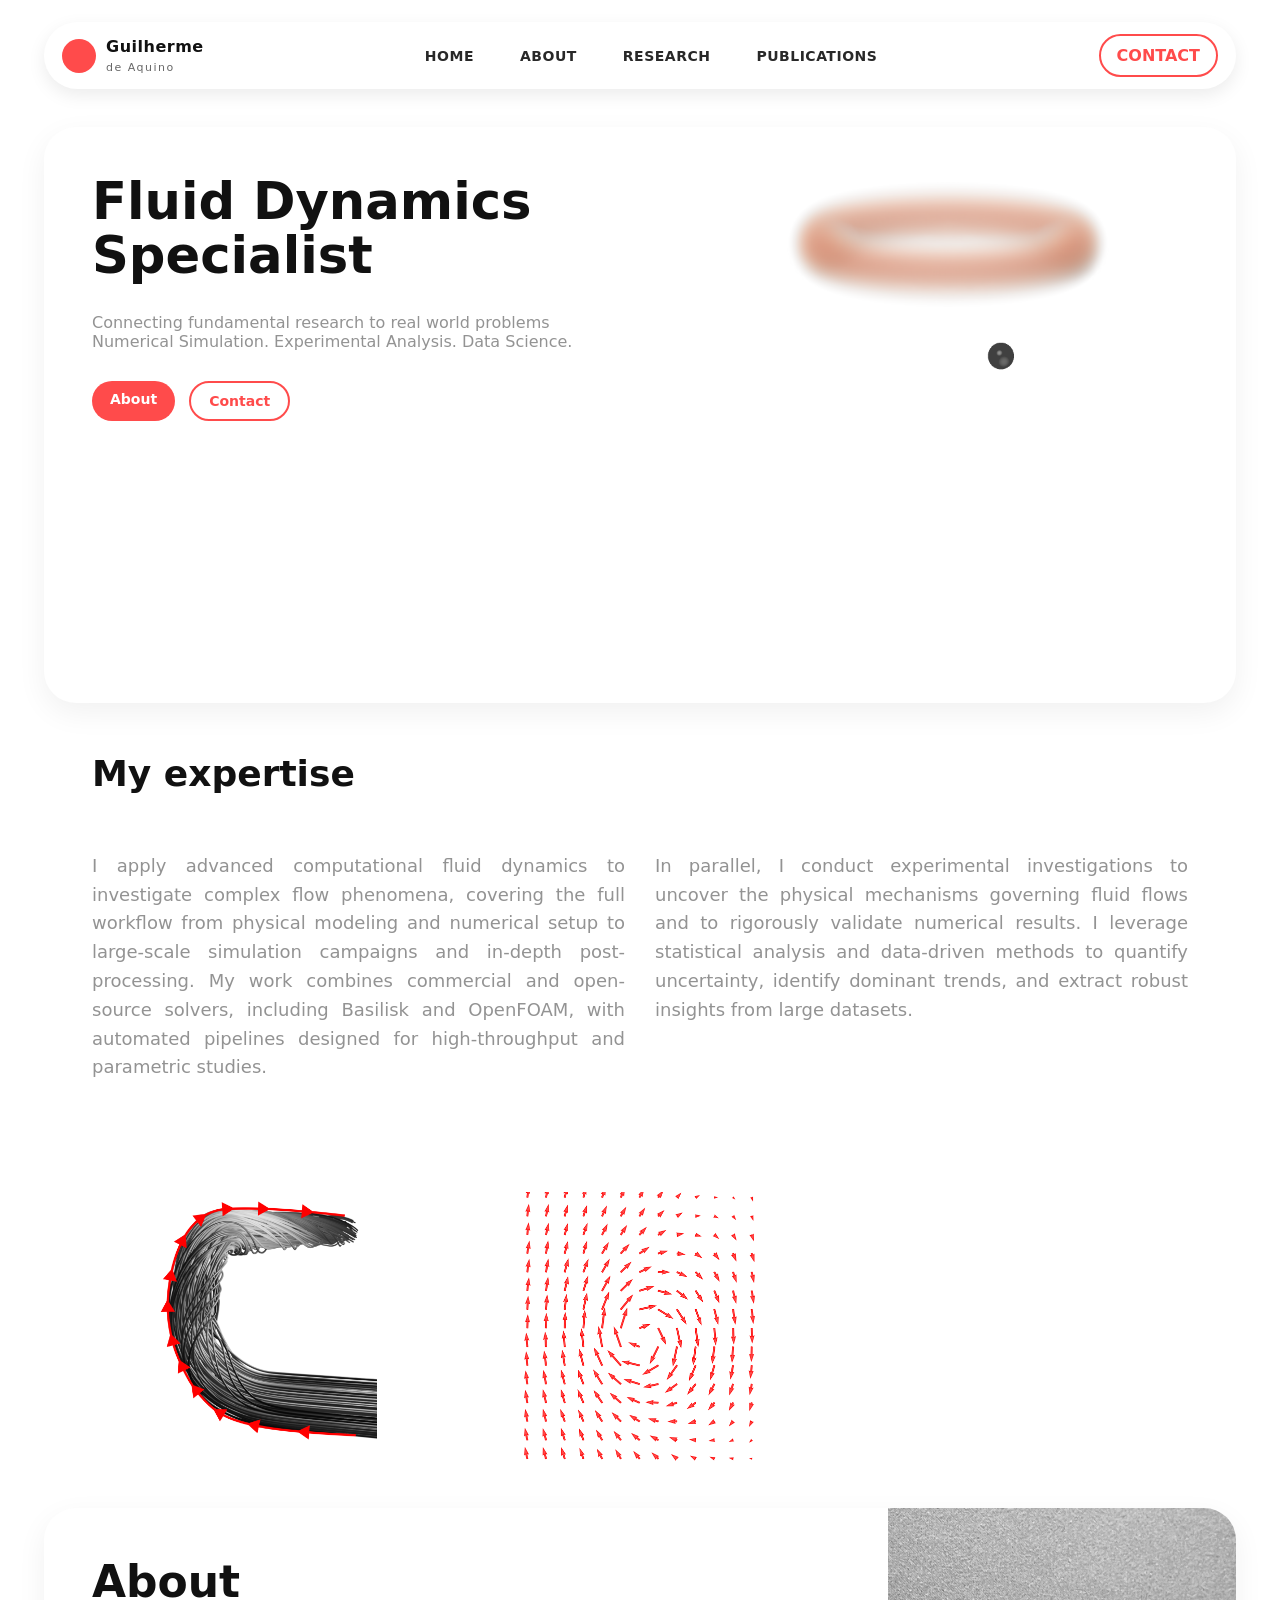
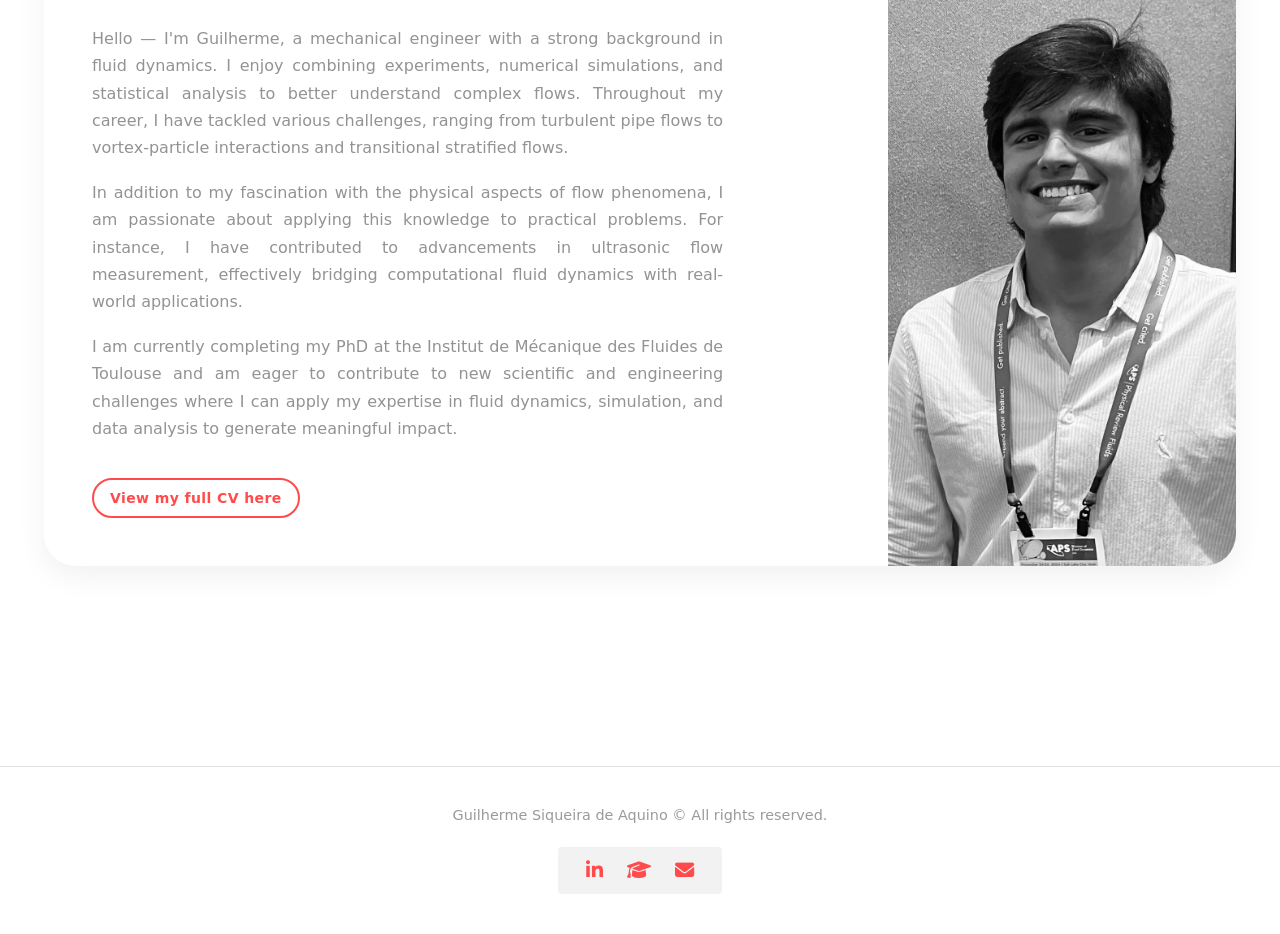
==== commit 0e598343: "Update dark theme links and icon assets" ====
--- a/index.html
+++ b/index.html
@@ -3,9 +3,9 @@
 <head>
   <meta charset="UTF-8" />
   <meta name="viewport" content="width=device-width, initial-scale=1.0" />
-  <meta name="description" content="Portfolio of Guilherme de Aquino, fluid dynamics specialist in numerical simulation, experiments, and data-driven analysis." />
+  <meta name="description" content="Guilherme de Aquino — Fluid dynamics researcher." />
   <title>Guilherme de Aquino</title>
-  <link rel="stylesheet" href="style.css" />
+  <link rel="stylesheet" href="style_dark.css" />
   <link
     rel="stylesheet"
     href="https://cdnjs.cloudflare.com/ajax/libs/font-awesome/6.5.1/css/all.min.css"
--- a/style_dark.css
+++ b/style_dark.css
@@ -0,0 +1,1102 @@
+/* =====================================================
+   Variables
+   ===================================================== */
+:root {
+  --red: #ff4b4b;
+  --text: #111;
+  --muted: #666;
+  --bg: #fff;
+
+  --page-pad: clamp(12px, 2vw, 22px);
+  --card-pad-sm: 12px 18px;
+  --card-pad-lg: clamp(28px, 4vw, 48px);
+
+  --container-max: 1200px;
+  --container-pad: var(--page-pad);
+
+  --radius-pill: 999px;
+  --radius-card: 32px;
+  --shadow-nav: 0 6px 18px rgba(0, 0, 0, 0.08);
+  --shadow-card: 0 10px 30px rgba(0, 0, 0, 0.06);
+}
+
+/* =====================================================
+   Reset / Base
+   ===================================================== */
+*,
+*::before,
+*::after {
+  box-sizing: border-box;
+}
+
+html.page-home,
+html.page-contact {
+  scroll-behavior: smooth;
+}
+
+body {
+  margin: 0;
+  font-family: system-ui, -apple-system, Segoe UI, Roboto, Arial, sans-serif;
+  background: #fff;
+  color: var(--text);
+}
+
+/* =====================================================
+   Layout Utilities
+   ===================================================== */
+.container {
+  width: min(100% - (2 * var(--container-pad)), var(--container-max));
+  margin-inline: auto;
+}
+
+/* =====================================================
+   Components: Topbar / Navbar
+   ===================================================== */
+.topbar {
+  position: sticky;
+  top: 0;
+  z-index: 1000;
+  padding: var(--page-pad);
+  background: transparent;
+}
+
+.nav {
+  display: flex;
+  align-items: center;
+  justify-content: space-between;
+  gap: 18px;
+  padding: var(--card-pad-sm);
+  background: var(--bg);
+  border-radius: var(--radius-pill);
+  box-shadow: var(--shadow-nav);
+}
+
+.brand {
+  display: flex;
+  align-items: center;
+  gap: 10px;
+  color: var(--text);
+  text-decoration: none;
+}
+
+.logo-dot {
+  display: inline-block;
+  width: 34px;
+  height: 34px;
+  background: var(--red);
+  border-radius: 50%;
+}
+
+.brand-text strong {
+  font-size: 16px;
+  line-height: 1;
+  letter-spacing: 0.5px;
+}
+
+.brand-text small {
+  color: var(--muted);
+  font-size: 11px;
+  line-height: 1;
+  letter-spacing: 1.5px;
+}
+
+.links {
+  display: flex;
+  flex: 1;
+  align-items: center;
+  justify-content: center;
+  gap: 26px;
+}
+
+.link {
+  display: inline-flex;
+  align-items: center;
+  padding: 8px 10px;
+  color: var(--text);
+  font-size: 14px;
+  font-weight: 600;
+  letter-spacing: 0.5px;
+  text-decoration: none;
+  opacity: 0.9;
+  border-radius: 12px;
+  cursor: pointer;
+  transition: color 0.3s ease, opacity 0.3s ease;
+}
+
+.link:hover,
+.link:focus-visible {
+  color: var(--red);
+  opacity: 1;
+  background: transparent;
+  outline: none;
+}
+
+.contact {
+  padding: 10px 16px;
+  color: var(--red);
+  font-weight: 700;
+  text-decoration: none;
+  border: 2px solid var(--red);
+  border-radius: var(--radius-pill);
+  background: transparent;
+  transition: background-color 0.3s ease, color 0.3s ease, border-color 0.3s ease;
+}
+
+.contact:hover {
+  color: #fff;
+  background-color: var(--red);
+  border-color: var(--red);
+}
+
+.menu-toggle {
+  display: none;
+  padding: 10px 12px;
+  color: var(--text);
+  font-size: 22px;
+  line-height: 1;
+  background: transparent;
+  border: 0;
+  border-radius: var(--radius-pill);
+  cursor: pointer;
+}
+
+.menu-toggle:focus-visible {
+  outline: 2px solid var(--red);
+  outline-offset: 3px;
+}
+
+/* =====================================================
+   Components: Buttons / Links
+   ===================================================== */
+.hero-buttons {
+  display: flex;
+  gap: 14px;
+}
+
+.btn {
+  padding: 10px 18px;
+  font-size: 14px;
+  font-weight: 600;
+  text-decoration: none;
+  border-radius: var(--radius-pill);
+}
+
+.btn.primary {
+  color: #fff;
+  background: var(--red);
+}
+
+.btn.outline {
+  color: var(--red);
+  border: 2px solid var(--red);
+}
+
+.cv-link,
+.cv-link:link,
+.cv-link:visited {
+  display: inline-block;
+  margin-top: 18px;
+  padding: 10px 16px;
+  color: var(--red);
+  font-size: 14px;
+  font-weight: 600;
+  letter-spacing: 0.4px;
+  text-decoration: none;
+  background: transparent;
+  border: 2px solid var(--red);
+  border-radius: var(--radius-pill);
+  transition: background-color 0.3s ease, color 0.3s ease, transform 0.2s ease;
+}
+
+.cv-link:hover,
+.cv-link:focus-visible {
+  color: #fff;
+  background-color: var(--red);
+  outline: none;
+  transform: translateY(-1px);
+}
+
+.pub-link {
+  color: inherit;
+  font-size: 0.9em;
+  text-decoration: underline;
+}
+
+.pub-link:hover {
+  opacity: 0.7;
+}
+
+/* =====================================================
+   Components: Footer
+   ===================================================== */
+.site-footer {
+  margin-top: 120px;
+  padding-bottom: 40px;
+  color: #9a9a9a;
+  font-size: 0.9rem;
+  text-align: center;
+}
+
+.footer-divider {
+  width: 100%;
+  height: 1px;
+  margin-bottom: 40px;
+  background: #e0e0e0;
+}
+
+.footer-text {
+  margin-bottom: 24px;
+}
+
+.footer-social-box {
+  position: relative;
+  z-index: 10;
+  display: inline-flex;
+  gap: 24px;
+  padding: 14px 28px;
+  background: #f2f2f2;
+  border-radius: 4px;
+}
+
+.footer-social-box a {
+  display: inline-flex;
+  align-items: center;
+  justify-content: center;
+  color: var(--red);
+  font-size: 1.2rem;
+  text-decoration: none;
+  cursor: pointer;
+  pointer-events: auto;
+}
+
+.footer-social-box a:hover {
+  opacity: 0.7;
+}
+
+.footer-social-box a i {
+  pointer-events: none;
+}
+
+/* =====================================================
+   Home Page
+   ===================================================== */
+.hero {
+  padding: var(--page-pad);
+  padding-top: 16px;
+  padding-bottom: 20px;
+}
+
+.hero-inner {
+  display: grid;
+  grid-template-columns: 1.2fr 1fr;
+  gap: 40px;
+  align-items: stretch;
+  padding: var(--card-pad-lg);
+  background: #fff;
+  border-radius: var(--radius-card);
+  box-shadow: var(--shadow-card);
+}
+
+.hero-text h1 {
+  margin: 0 0 30px;
+  font-size: clamp(42px, 4vw, 72px);
+  line-height: 1.05;
+}
+
+.hero-text p {
+  margin-bottom: 30px;
+  color: #939393ff;
+  font-size: 16px;
+}
+
+.hero-visuals {
+  display: flex;
+  align-items: stretch;
+  align-self: stretch;
+}
+
+.hero-animation {
+  display: flex;
+  flex: 1;
+  align-self: stretch;
+  overflow: hidden;
+  border-radius: 24px;
+}
+
+.hero-animation img {
+  display: block;
+  flex: 1;
+  width: 100%;
+  height: 100%;
+  object-fit: cover;
+  object-position: center;
+}
+
+.services {
+  padding: var(--page-pad);
+  padding-top: 0;
+  padding-bottom: 80px;
+}
+
+.services-inner {
+  padding-inline: var(--card-pad-lg);
+}
+
+.services-inner h2 {
+  margin-bottom: 40px;
+  font-size: 36px;
+  font-weight: 700;
+}
+
+.services-content {
+  display: grid;
+  grid-template-columns: 1fr 1fr;
+  gap: 30px;
+}
+
+.services-content p {
+  color: #939393ff;
+  font-size: 18px;
+  line-height: 1.6;
+  text-align: justify;
+}
+
+.background-figures {
+  display: grid;
+  grid-template-columns: repeat(3, 1fr);
+  gap: clamp(12px, 3vw, 40px);
+  margin-top: 28px;
+}
+
+.bg-figure {
+  display: grid;
+  place-items: center;
+  height: clamp(120px, 16vw, 180px);
+  color: rgba(0, 0, 0, 0.45);
+  letter-spacing: 3px;
+  background: transparent;
+  border-radius: 16px;
+}
+
+.bg-figure-icon {
+  display: block;
+  width: auto;
+  max-width: 100%;
+  height: 68%;
+  object-fit: contain;
+}
+
+.about {
+  padding: var(--page-pad);
+  padding-top: 120px;
+  padding-bottom: 80px;
+}
+
+.about-inner {
+  display: grid;
+  grid-template-columns: 1.7fr 0.7fr;
+  gap: 0;
+  overflow: hidden;
+  background: #fff;
+  border-radius: var(--radius-card);
+  box-shadow: var(--shadow-card);
+}
+
+.about-text {
+  padding: var(--card-pad-lg);
+}
+
+.about-text h2 {
+  margin: 0 0 18px;
+  font-size: 44px;
+}
+
+.about-text p {
+  max-width: 62ch;
+  margin: 0 0 18px;
+  color: #939393ff;
+  font-size: 16px;
+  line-height: 1.7;
+  text-align: justify;
+}
+
+.about-figure {
+  position: relative;
+  display: flex;
+  flex-direction: column;
+  min-height: clamp(130px, 22vw, 180px);
+  margin: 0;
+}
+
+.about-figure > img {
+  display: block;
+  width: 100%;
+  height: 100%;
+  object-fit: cover;
+}
+
+.figure-placeholder {
+  display: grid;
+  flex: 1;
+  place-items: center;
+  color: rgba(0, 0, 0, 0.5);
+  font-size: 22px;
+  font-weight: 800;
+  letter-spacing: 3px;
+  background: linear-gradient(135deg, #d9d9d9, #f2f2f2);
+}
+
+/* =====================================================
+   Research Page
+   ===================================================== */
+.hero.hero-research .hero-inner {
+  display: block !important;
+}
+
+.hero.hero-research .hero-text.hero-research-box {
+  width: 100% !important;
+  max-width: 100% !important;
+  text-align: center;
+  flex: none !important;
+}
+
+.hero.hero-research .hero-text.hero-research-box p {
+  text-align: justify;
+}
+
+.project {
+  margin-top: 0.75rem;
+}
+
+.about.project {
+  padding-top: 10px;
+  padding-bottom: 10px;
+}
+
+.about.project .project-card {
+  display: flex !important;
+  flex-direction: column;
+  gap: 0;
+  overflow: hidden;
+}
+
+.about.project .project-card .project-media {
+  width: 100%;
+  height: 360px;
+  margin: 0;
+}
+
+.about.project .project-card .project-media img {
+  display: block;
+  width: 100%;
+  height: 100%;
+  object-fit: cover;
+  object-position: center;
+}
+
+.about.project .project-card .project-body {
+  width: 100%;
+  max-width: none;
+  padding: var(--card-pad-lg);
+}
+
+.about.project .project-card .project-body p {
+  max-width: none;
+}
+
+/* Keep project titles visually consistent across cards (projects 1–4). */
+.about.project .project-card .project-body h2,
+#project4 .project-body h2 {
+  margin: 0 0 0.83em;
+  font-size: 1.5em;
+  font-weight: 700;
+  letter-spacing: normal;
+  line-height: 1.25;
+  overflow-wrap: anywhere;
+}
+
+#project1 .project-body p,
+#project2 .project-body p,
+#project3 .project-body p {
+  color: #939393ff;
+  text-align: justify;
+}
+
+#project1 .project-media {
+  height: 300px;
+}
+
+#project2 .project-media {
+  height: 360px;
+}
+
+#project3 .project-media {
+  height: 240px;
+}
+
+.project-media {
+  width: 100%;
+  aspect-ratio: 3 / 4;
+}
+
+#project4 .project-media {
+  aspect-ratio: auto;
+  max-width: none;
+  height: 100%;
+  margin: 0;
+}
+
+#project4 .project-media img {
+  width: 100%;
+  height: 100%;
+  object-fit: cover;
+}
+
+#project4 .project-card {
+  display: grid !important;
+  grid-template-columns: 1.5fr 0.9fr;
+  align-items: stretch;
+}
+
+#project4 .project-body p {
+  margin: 0 0 18px;
+  color: #939393ff;
+  text-align: justify;
+  overflow-wrap: anywhere;
+  word-break: normal;
+}
+
+#project4 .project-body {
+  text-align: justify;
+}
+
+.project-links {
+  margin-top: 0.6rem;
+  font-size: 0.9rem;
+}
+
+.project-links-pubs {
+  display: flex;
+  flex-wrap: wrap;
+  align-items: center;
+  gap: 10px 18px;
+}
+
+.project-links a {
+  color: #000;
+  font-weight: 500;
+  text-decoration: underline;
+}
+
+.project-links a i {
+  margin-right: 0.25rem;
+}
+
+.project-links a:hover {
+  opacity: 0.75;
+}
+
+.project-note a,
+.project-note a:visited {
+  color: #000;
+  text-decoration: underline;
+}
+
+.project-note a:hover {
+  opacity: 0.7;
+}
+
+.closing-quote {
+  margin: 4rem 1rem 2rem;
+  text-align: center;
+}
+
+.quote-line {
+  display: flex;
+  flex-wrap: wrap;
+  align-items: center;
+  justify-content: center;
+  gap: 0.8rem;
+}
+
+.quote-greek,
+.quote-english {
+  color: var(--red);
+  font-size: 1.1rem;
+  font-style: italic;
+  letter-spacing: 0.02em;
+}
+
+.quote-dot {
+  color: var(--red);
+  font-size: 1.4rem;
+  font-weight: 700;
+  line-height: 1;
+}
+
+.quote-author {
+  margin-top: 0.6rem;
+  color: #777;
+  font-size: 0.9rem;
+}
+
+/* =====================================================
+   Publications Page
+   ===================================================== */
+.pub-divider {
+  width: 100%;
+  height: 2px;
+  margin: 1.5rem 0;
+  background-color: #000;
+  border: none;
+}
+
+.pub-section-title {
+  margin-bottom: 1.5rem;
+  font-size: 1.1rem;
+  letter-spacing: 0.05em;
+  text-align: center;
+  text-transform: uppercase;
+}
+
+.pub-list li {
+  margin-bottom: 1.5rem;
+  line-height: 1.5;
+}
+
+.pub-link {
+  margin-right: 0.75rem;
+}
+
+.hero.hero-publications .hero-inner {
+  display: block !important;
+  align-items: initial !important;
+  grid-template-columns: 1fr !important;
+}
+
+.hero.hero-publications .hero-text,
+.hero.hero-publications .hero-publications-box {
+  width: 100% !important;
+  max-width: 100% !important;
+  flex: none !important;
+}
+
+.hero.hero-publications .hero-publications-box > h1,
+.hero.hero-publications .hero-publications-box > p,
+.hero.hero-publications .hero-publications-box > h2 {
+  text-align: center;
+}
+
+.hero.hero-publications .pub-list {
+  text-align: left;
+}
+
+.hero.hero-publications .hero-publications-box a {
+  color: #000;
+  text-decoration: underline;
+}
+
+.hero.hero-publications .hero-publications-box a:hover {
+  opacity: 0.7;
+}
+
+/* =====================================================
+   Contact Page
+   ===================================================== */
+.hero.hero-contact .hero-inner {
+  display: block !important;
+}
+
+.hero.hero-contact .hero-text.hero-contact-box {
+  width: 100% !important;
+  max-width: 100% !important;
+  flex: none !important;
+}
+
+.hero.hero-contact .contact-grid {
+  width: 100%;
+}
+
+.contact-grid {
+  display: grid;
+  grid-template-columns: 1.1fr 0.9fr;
+  align-items: start;
+  gap: 3rem;
+}
+
+.hero-contact-box {
+  max-width: 100%;
+}
+
+.contact-form-column {
+  margin-top: 0.5rem;
+}
+
+.contact-form {
+  margin-top: 2rem;
+  text-align: left;
+}
+
+.contact-label {
+  display: block;
+  margin: 1.25rem 0 0.5rem;
+  font-size: 1.15rem;
+  font-weight: 700;
+}
+
+.contact-input,
+.contact-textarea {
+  width: 100%;
+  padding: 1rem 1.1rem;
+  font-size: 1.05rem;
+  color: #939393ff;
+  background: #fff;
+  border: 1px solid rgba(0, 0, 0, 0.15);
+  border-radius: 14px;
+  outline: none;
+}
+
+.contact-input::placeholder,
+.contact-textarea::placeholder {
+  color: #939393ff;
+}
+
+.contact-textarea {
+  min-height: 160px;
+  resize: vertical;
+}
+
+.contact-input:focus,
+.contact-textarea:focus {
+  border-color: rgba(0, 0, 0, 0.35);
+  box-shadow: 0 0 0 3px rgba(0, 102, 255, 0.18);
+}
+
+.contact-submit {
+  margin-top: 1.5rem;
+  padding: 0.95rem 1.25rem;
+  color: #fff;
+  font-weight: 700;
+  background: #000;
+  border: none;
+  border-radius: var(--radius-pill);
+  cursor: pointer;
+}
+
+.contact-submit:hover {
+  opacity: 0.85;
+}
+
+.contact-note {
+  margin-top: 0.9rem;
+  font-size: 0.95rem;
+  opacity: 0.85;
+}
+
+.contact-note a {
+  color: inherit;
+  text-decoration: underline;
+}
+
+.contact-social {
+  margin-top: 1.5rem;
+}
+
+.contact-social-icons {
+  display: flex;
+  gap: 1.2rem;
+  margin-top: 0.6rem;
+  font-size: 1.4rem;
+}
+
+.contact-social-icons a {
+  color: #000;
+  text-decoration: none;
+}
+
+.contact-social-icons a:hover {
+  opacity: 0.7;
+}
+
+.contact-text-column a {
+  color: #000;
+  text-decoration: none;
+}
+
+.contact-text-column a:hover {
+  text-decoration: underline;
+  opacity: 0.7;
+}
+
+.contact-justify {
+  text-align: justify;
+}
+
+/* =====================================================
+   Dark Mode
+   ===================================================== */
+@media (prefers-color-scheme: dark) {
+  :root {
+    --red: #ff4b4b;
+    --text: #fff;
+    --muted: #c6cada;
+    --bg: #0d0d0dff;
+    --shadow-nav: 0 6px 18px rgba(0, 0, 0, 0.45);
+    --shadow-card: 0 10px 30px rgba(0, 0, 0, 0.4);
+  }
+
+  body {
+    background: #000;
+    color: var(--text);
+  }
+
+  .hero-inner,
+  .about-inner,
+  .nav,
+  .footer-social-box {
+    background: var(--bg);
+  }
+
+  .hero-text p,
+  .services-content p,
+  .about-text p,
+  .project-links a,
+  .project-note a,
+  .project-note a:visited,
+  .hero.hero-publications .hero-publications-box a,
+  .contact-social-icons a,
+  .contact-text-column a {
+    color: var(--text);
+  }
+
+  .services-content p {
+    color: #939393ff;
+  }
+
+  .hero-text p {
+    color: #939393ff;
+  }
+
+  .about-text p {
+    color: #939393ff;
+  }
+
+  .brand,
+  .brand-text small,
+  .link,
+  .menu-toggle,
+  .contact {
+    color: #fff;
+  }
+
+  .contact {
+    border-color: #939393ff;
+  }
+
+  .hero-text h1,
+  .services-inner h2,
+  .about-text h2,
+  .about.project .project-card .project-body h2,
+  #project4 .project-body h2,
+  .hero.hero-publications .hero-publications-box > h1,
+  .hero.hero-publications .hero-publications-box > h2,
+  .hero.hero-contact .hero-text.hero-contact-box h1 {
+    color: #fff;
+  }
+
+  .site-footer,
+  .quote-author {
+    color: rgba(255, 255, 255, 0.78);
+  }
+
+  .bg-figure,
+  .figure-placeholder {
+    color: rgba(255, 255, 255, 0.62);
+  }
+
+  .footer-divider {
+    background: rgba(255, 255, 255, 0.22);
+  }
+
+  .pub-divider {
+    background-color: rgba(255, 255, 255, 0.38);
+  }
+
+  .contact-input,
+  .contact-textarea {
+    color: #939393ff;
+    background: #0c121d;
+    border-color: rgba(255, 255, 255, 0.22);
+  }
+
+  .contact-input::placeholder,
+  .contact-textarea::placeholder {
+    color: #939393ff;
+  }
+
+  .contact-input:focus,
+  .contact-textarea:focus {
+    border-color: rgba(255, 255, 255, 0.42);
+    box-shadow: 0 0 0 3px rgba(0, 51, 160, 0.35);
+  }
+
+  .contact-submit {
+    background: var(--red);
+  }
+}
+
+/* =====================================================
+   Responsive
+   ===================================================== */
+@media (max-width: 900px) {
+  .hero-inner {
+    grid-template-columns: 1fr;
+    padding: var(--card-pad-lg);
+  }
+
+  .hero-visuals {
+    height: 320px;
+  }
+
+  .services-content {
+    grid-template-columns: 1fr;
+    gap: 28px;
+  }
+
+  .services-inner h2 {
+    font-size: 32px;
+  }
+
+  .about-inner {
+    grid-template-columns: 1fr;
+  }
+
+  .about-text {
+    padding: var(--card-pad-lg);
+  }
+
+  .about-figure {
+    min-height: 180px;
+  }
+
+  .contact-grid {
+    grid-template-columns: 1fr;
+  }
+}
+
+@media (max-width: 768px) {
+  .nav {
+    flex-wrap: wrap;
+    gap: 10px;
+    padding: 12px 14px;
+    border-radius: 22px;
+  }
+
+  .brand {
+    order: 1;
+  }
+
+  .menu-toggle {
+    display: inline-flex;
+    order: 2;
+    align-items: center;
+    justify-content: center;
+    margin-left: auto;
+  }
+
+  .contact {
+    order: 3;
+    margin-left: auto;
+    padding: 8px 12px;
+  }
+
+  .links {
+    display: none;
+    flex: 0 0 100%;
+    flex-direction: column;
+    order: 4;
+    align-items: stretch;
+    gap: 8px;
+    margin-top: 6px;
+    padding: 14px 6px 6px;
+  }
+
+  .links.is-open {
+    display: flex;
+  }
+
+  .links .link {
+    display: block;
+    width: 100%;
+    padding: 12px 14px;
+    font-size: 18px;
+    font-weight: 600;
+    letter-spacing: 0.5px;
+    text-align: left;
+    opacity: 1;
+    border-radius: 14px;
+  }
+
+  .links .link:hover,
+  .links .link:focus-visible {
+    color: var(--red);
+    background: transparent;
+  }
+
+  #project4 .project-card {
+    display: flex !important;
+    flex-direction: column;
+  }
+
+  #project4 .project-media {
+    order: -1;
+    height: 260px;
+  }
+
+  .background-figures {
+    grid-template-columns: 1fr;
+    gap: 28px;
+    margin-top: 22px;
+  }
+
+  .bg-figure {
+    height: auto;
+    min-height: 0;
+    padding-block: 4px;
+  }
+
+  .bg-figure-icon {
+    width: 40vw;
+    max-width: 100%;
+    height: auto;
+  }
+}
+
+@media print {
+  body {
+    background: #fff;
+  }
+
+  .topbar {
+    position: static;
+    padding: 0;
+  }
+
+  .nav {
+    box-shadow: none;
+  }
+
+  section {
+    page-break-inside: avoid;
+  }
+
+  .hero,
+  .services,
+  .about {
+    padding: 0;
+  }
+
+  .hero-animation {
+    display: none;
+  }
+}
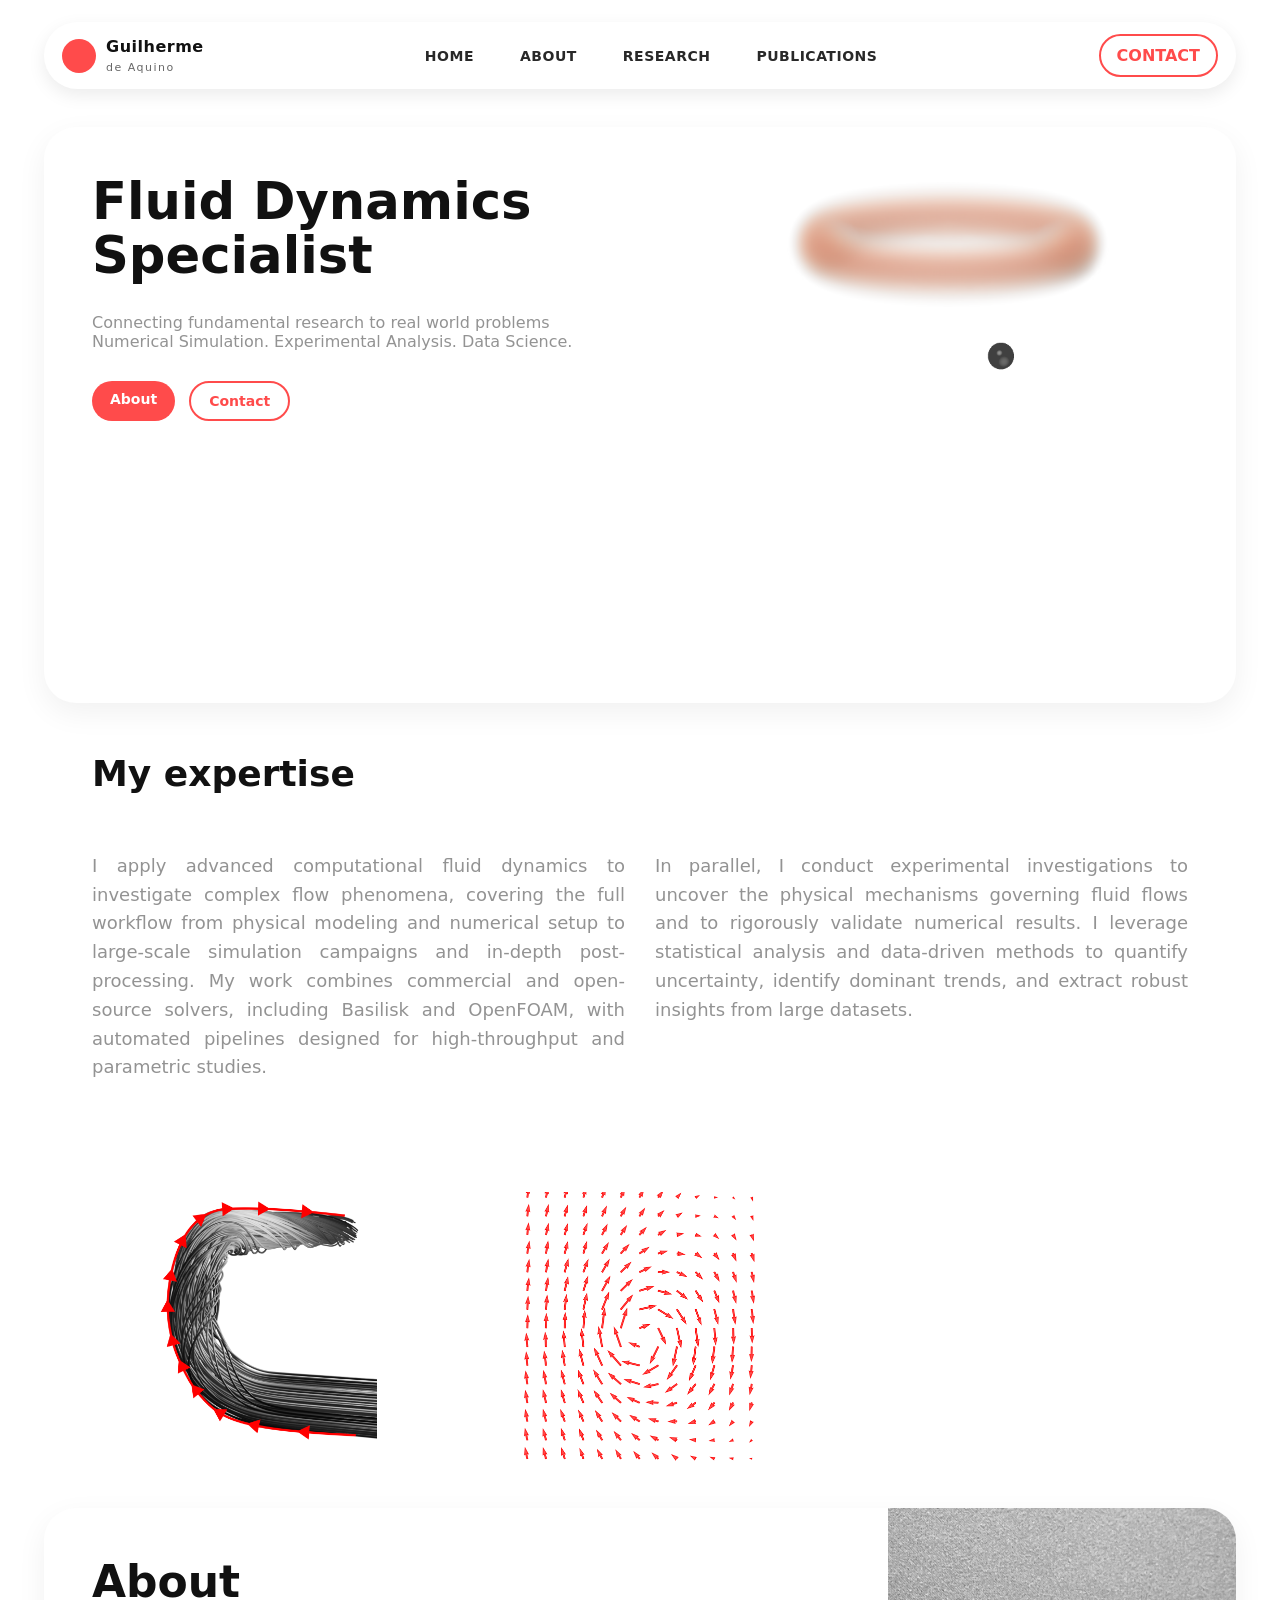
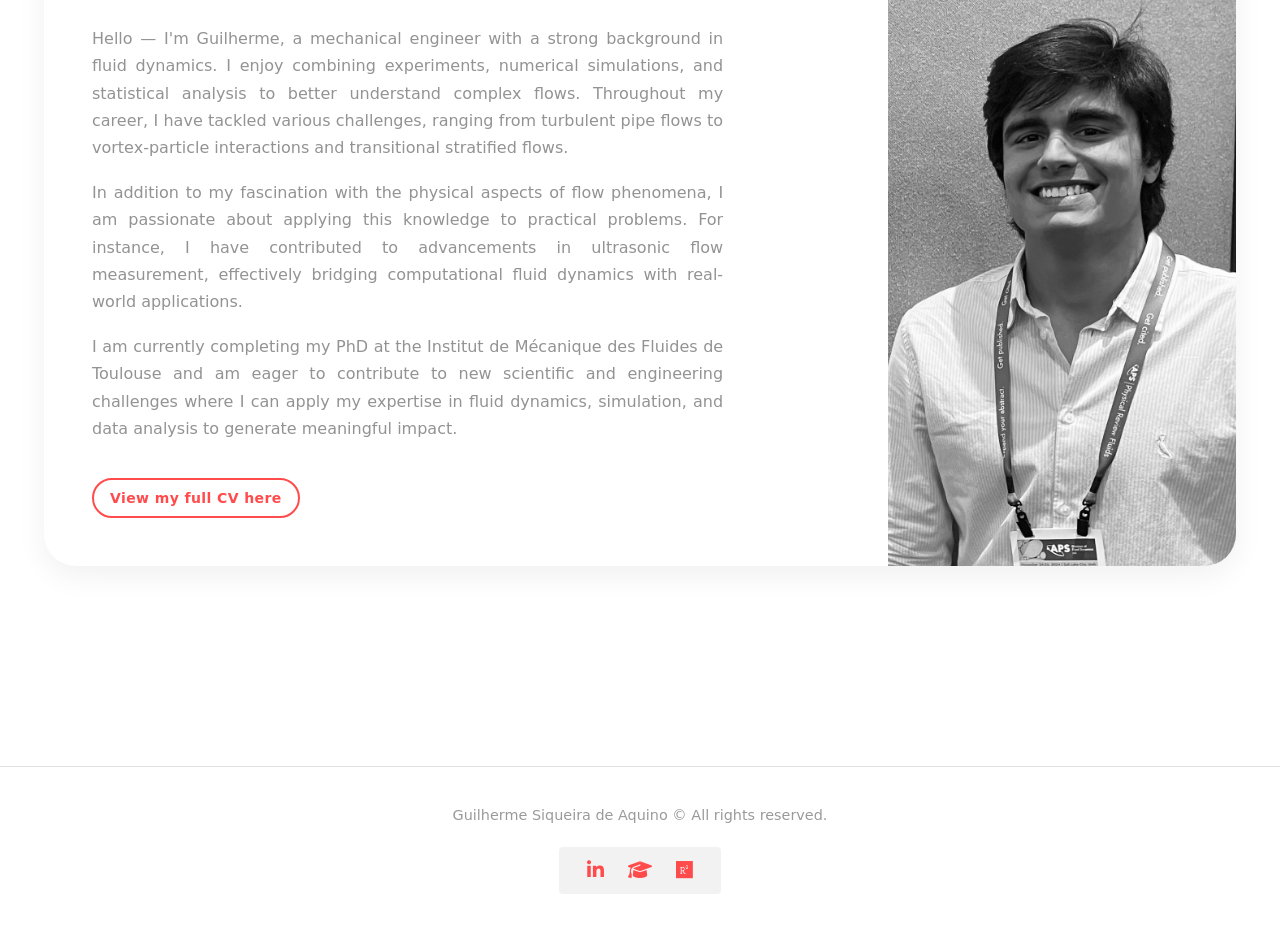
==== commit 00f9aa6a: "Replace public email/ResearchGate links with GitHub profiles" ====
--- a/index.html
+++ b/index.html
@@ -152,8 +152,8 @@
         <i class="fas fa-graduation-cap" aria-hidden="true"></i>
       </a>
 
-      <a class="social-link" href="mailto:guilherme.siqueiradeaquino@imft.fr" aria-label="Email">
-        <i class="fas fa-envelope" aria-hidden="true"></i>
+      <a class="social-link" href="https://www.researchgate.net/profile/Guilherme-De-Aquino" target="_blank" rel="noopener noreferrer" aria-label="ResearchGate">
+        <i class="fab fa-researchgate" aria-hidden="true"></i>
       </a>
     </div>
   </footer>
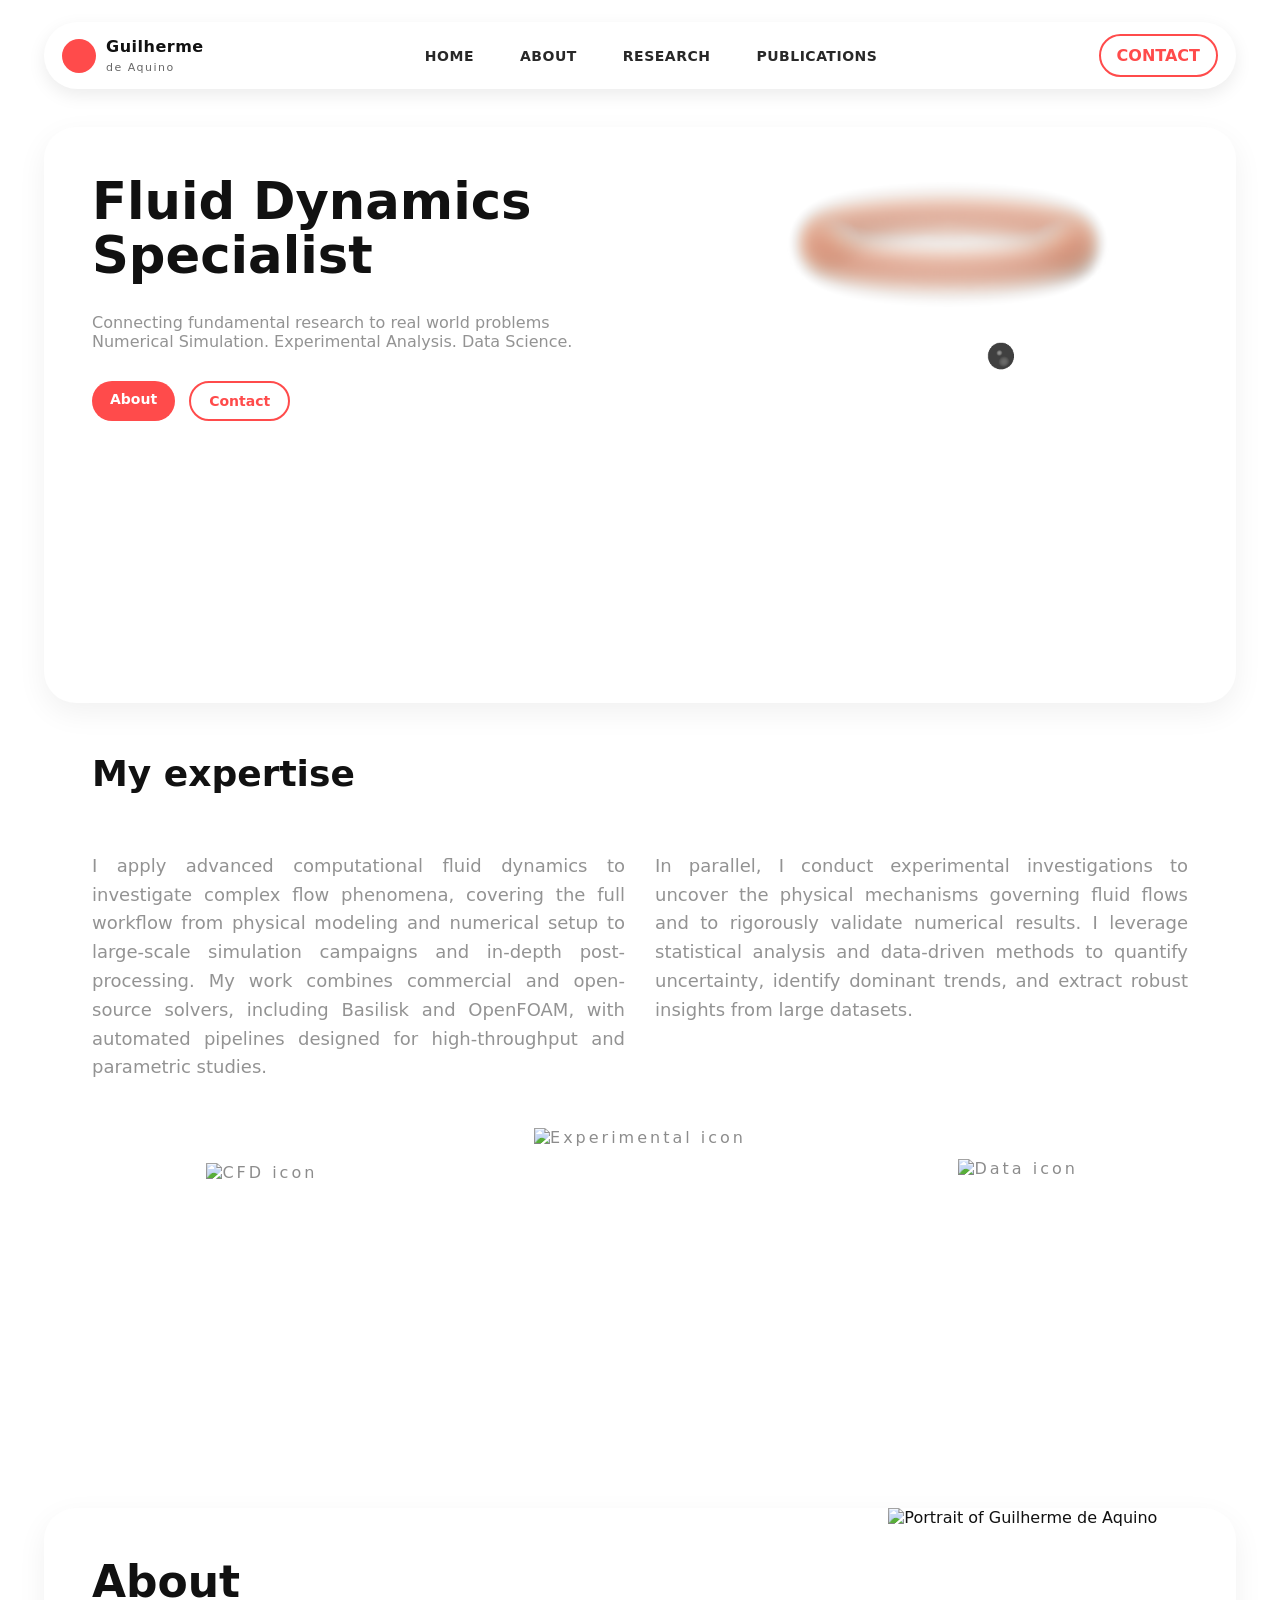
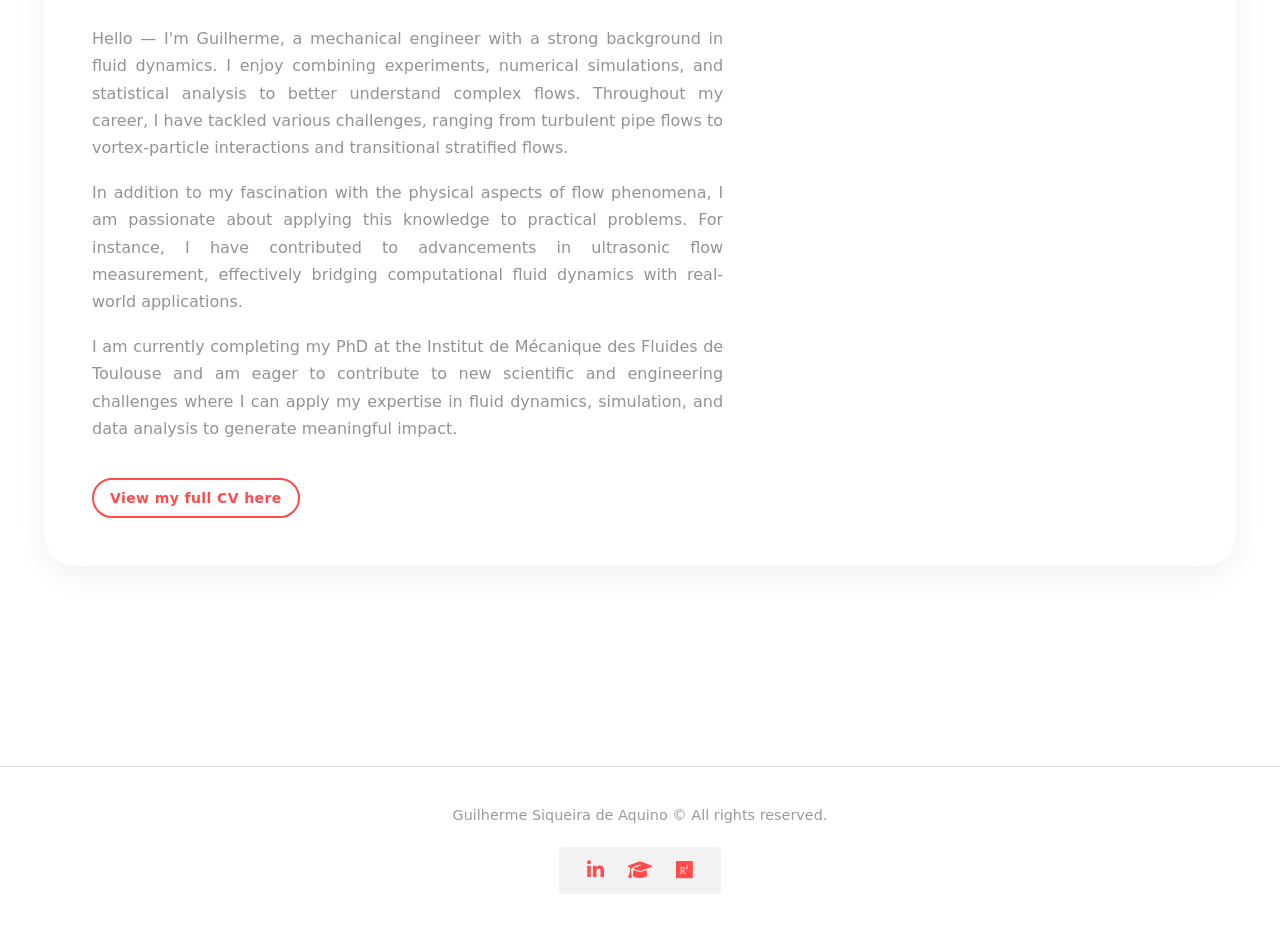
==== commit 624243ed: "Set hero animation initial frame to 140" ====
--- a/index.html
+++ b/index.html
@@ -65,7 +65,11 @@
             data-path="figures/home_animation/cropped_"
             data-ext=".png"
           >
-            <img id="heroFrame" src="figures/home_animation/cropped_100.png" alt="Animated scientific figure" />
+            <img
+              id="heroFrame"
+              src="figures/home_animation/cropped_140.png"
+              alt="Animated scientific figure"
+            />
           </div>
         </div>
       </div>
@@ -93,13 +97,22 @@
 
         <div class="background-figures">
           <div class="bg-figure">
-            <img src="figures/icon_CFD.png" alt="CFD icon" class="bg-figure-icon" width="512" height="512" loading="lazy" decoding="async" />
+            <picture>
+              <source srcset="figures/icon_CFD.webp" type="image/webp" />
+              <img src="figures/icon_CFD.png" alt="CFD icon" class="bg-figure-icon" width="512" height="512" loading="lazy" decoding="async" />
+            </picture>
           </div>
           <div class="bg-figure">
-            <img src="figures/exp_icon.png" alt="Experimental icon" class="bg-figure-icon" width="512" height="512" loading="lazy" decoding="async" />
+            <picture>
+              <source srcset="figures/exp_icon.webp" type="image/webp" />
+              <img src="figures/exp_icon.png" alt="Experimental icon" class="bg-figure-icon" width="512" height="512" loading="lazy" decoding="async" />
+            </picture>
           </div>
           <div class="bg-figure">
-            <img src="figures/data_icon.png" alt="Data icon" class="bg-figure-icon" width="512" height="512" loading="lazy" decoding="async" />
+            <picture>
+              <source srcset="figures/data_icon.webp" type="image/webp" />
+              <img src="figures/data_icon.png" alt="Data icon" class="bg-figure-icon" width="512" height="512" loading="lazy" decoding="async" />
+            </picture>
           </div>
         </div>
       </div>
@@ -129,7 +142,17 @@
         </div>
 
         <figure class="about-figure">
-          <img src="figures/personal_pic.jpg" alt="Portrait of Guilherme de Aquino" />
+          <picture>
+            <source srcset="figures/personal_pic.webp" type="image/webp" />
+            <img
+              src="figures/personal_pic.jpg"
+              alt="Portrait of Guilherme de Aquino"
+              width="1428"
+              height="1620"
+              loading="lazy"
+              decoding="async"
+            />
+          </picture>
         </figure>
       </div>
     </section>
@@ -212,6 +235,7 @@
       updateFrame();
       window.addEventListener('scroll', onScroll, { passive: true });
       window.addEventListener('resize', onScroll);
+
     })();
   </script>
   <script src="site.js"></script>
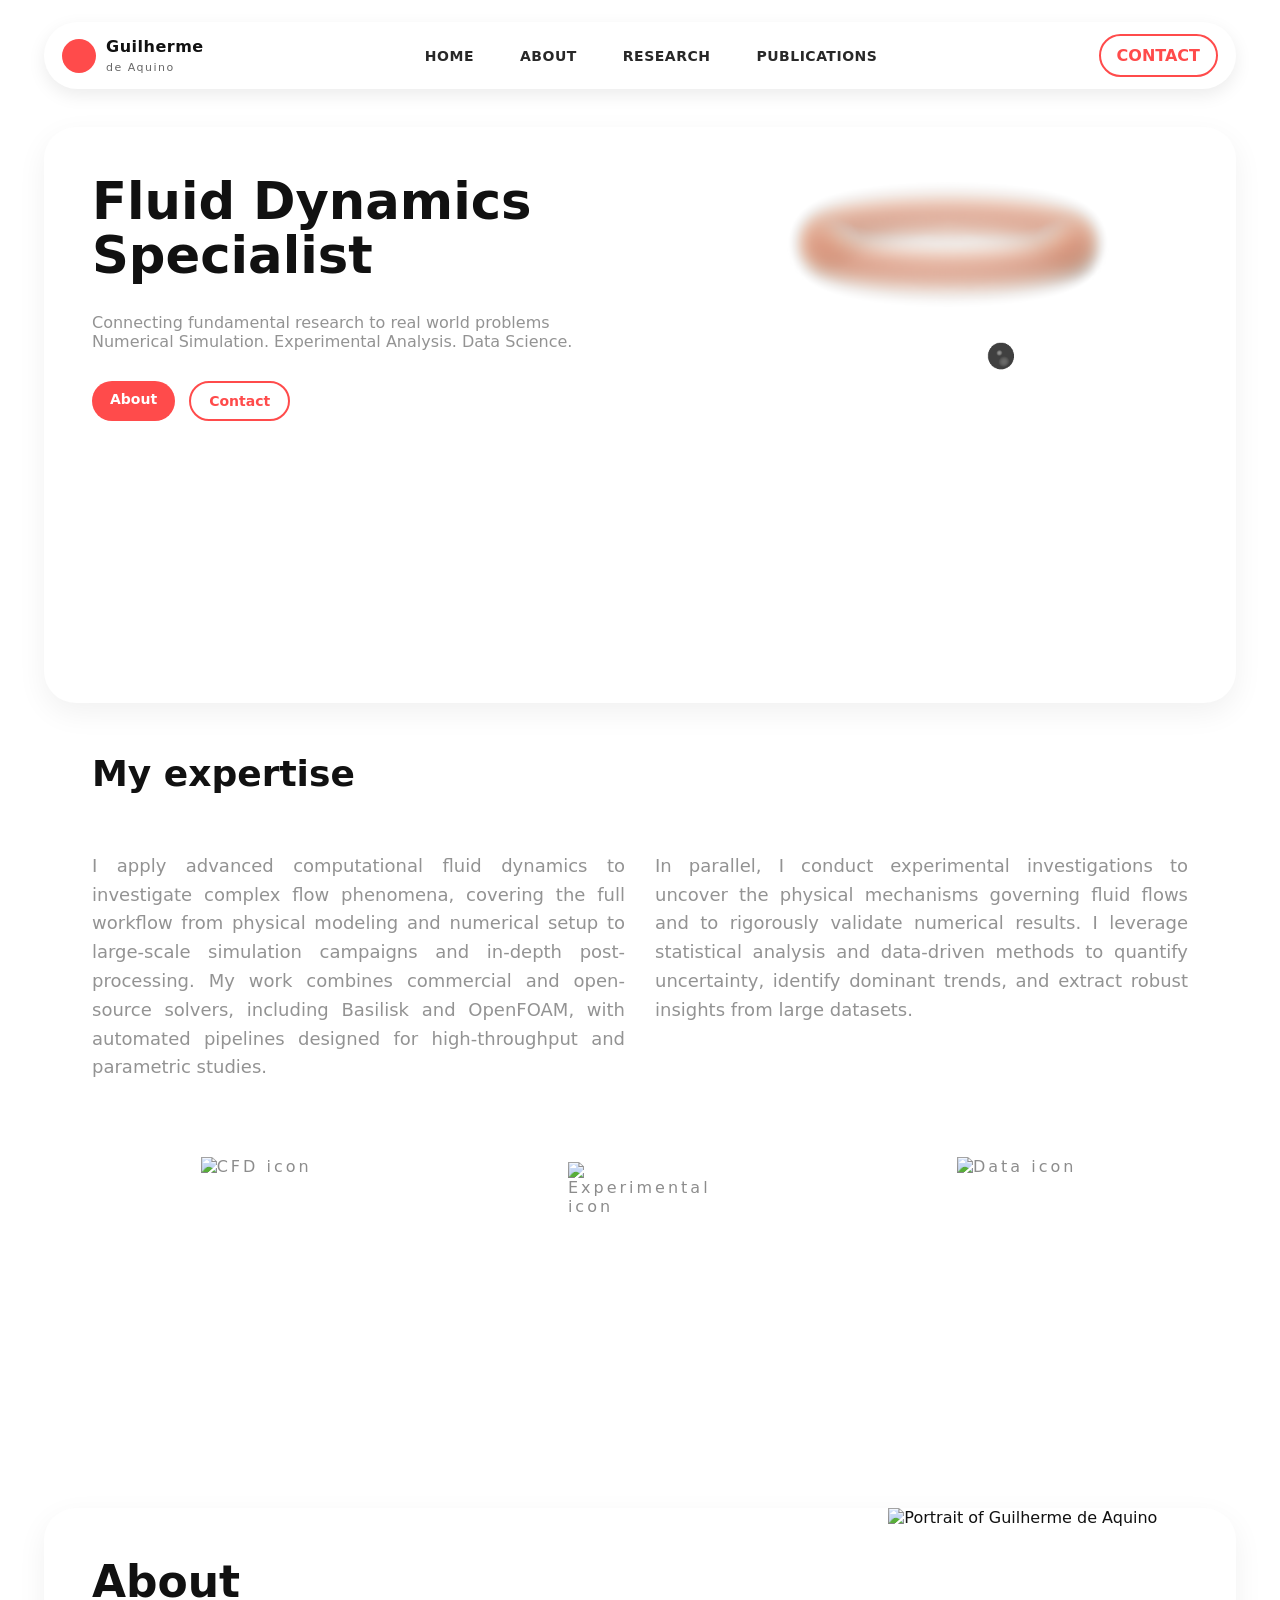
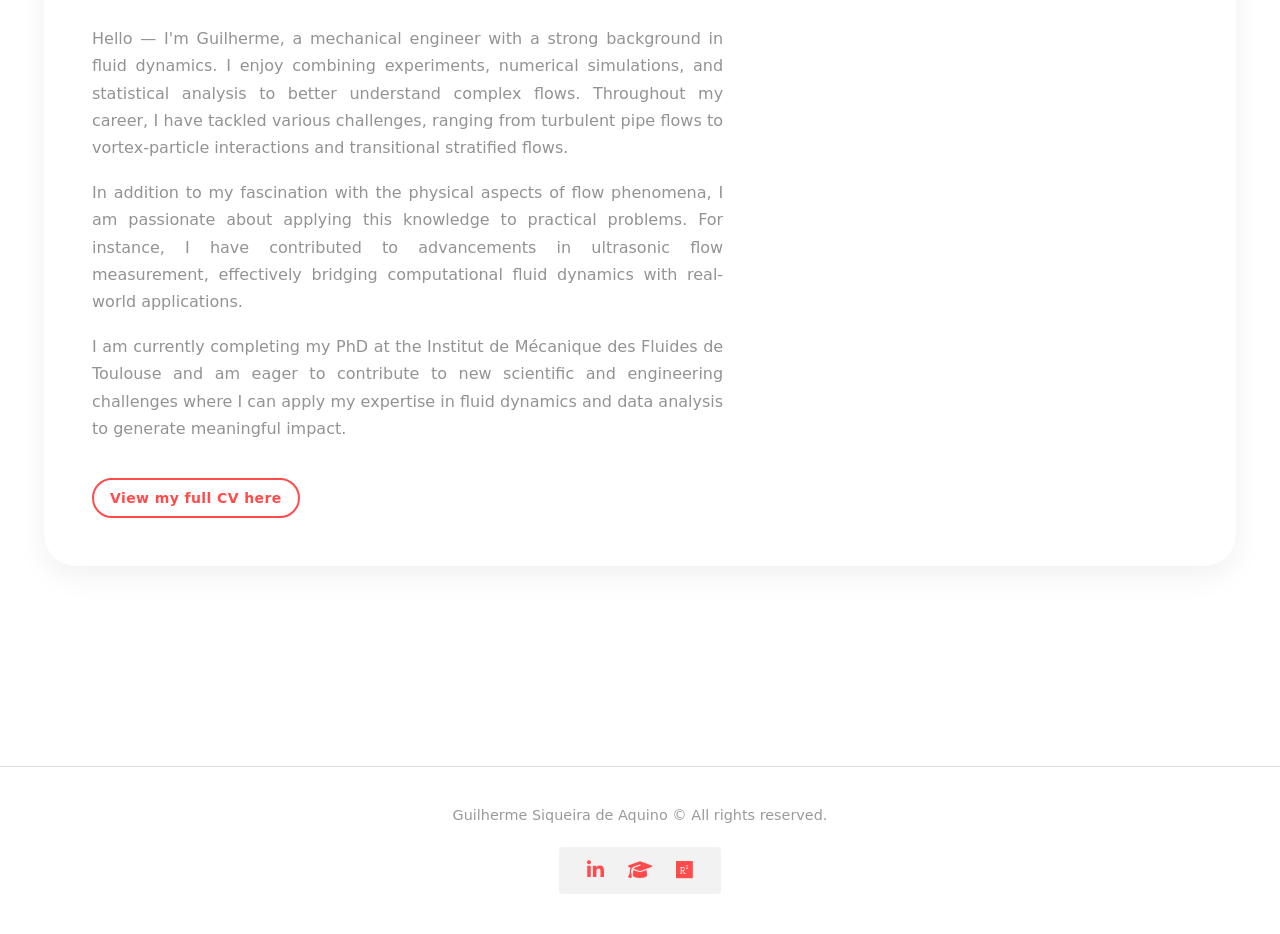
==== commit ae8a09f8: "Fix stray character in About section" ====
--- a/index.html
+++ b/index.html
@@ -133,7 +133,7 @@
           </p>
 
           <p>
-            I am currently completing my PhD at the Institut de Mécanique des Fluides de Toulouse and am eager to contribute to new scientific and engineering challenges where I can apply my expertise in fluid dynamics, simulation, and data analysis to generate meaningful impact.
+            I am currently completing my PhD at the Institut de Mécanique des Fluides de Toulouse and am eager to contribute to new scientific and engineering challenges where I can apply my expertise in fluid dynamics and data analysis to generate meaningful impact.
           </p>
 
           <a href="files/CV_Guilherme_deAquino.pdf" class="cv-link" target="_blank" rel="noopener">
@@ -147,8 +147,6 @@
             <img
               src="figures/personal_pic.jpg"
               alt="Portrait of Guilherme de Aquino"
-              width="1428"
-              height="1620"
               loading="lazy"
               decoding="async"
             />
--- a/style_dark.css
+++ b/style_dark.css
@@ -222,6 +222,13 @@
   text-decoration: underline;
 }
 
+#project3 .pub-link,
+#project3 .pub-link:visited,
+#project4 .pub-link,
+#project4 .pub-link:visited {
+  color: #000;
+}
+
 .pub-link:hover {
   opacity: 0.7;
 }
@@ -378,6 +385,14 @@
   border-radius: 16px;
 }
 
+.bg-figure > picture {
+  display: flex;
+  align-items: center;
+  justify-content: center;
+  width: 100%;
+  height: 100%;
+}
+
 .bg-figure-icon {
   display: block;
   width: auto;
@@ -428,7 +443,13 @@
   margin: 0;
 }
 
-.about-figure > img {
+.about-figure > picture {
+  display: block;
+  width: 100%;
+  height: 100%;
+}
+
+.about-figure img {
   display: block;
   width: 100%;
   height: 100%;
@@ -484,6 +505,13 @@
   width: 100%;
   height: 360px;
   margin: 0;
+}
+
+.about.project .project-card .project-media > picture,
+#project4 .project-media > picture {
+  display: block;
+  width: 100%;
+  height: 100%;
 }
 
 .about.project .project-card .project-media img {
@@ -863,6 +891,10 @@
   .project-links a,
   .project-note a,
   .project-note a:visited,
+  #project3 .pub-link,
+  #project3 .pub-link:visited,
+  #project4 .pub-link,
+  #project4 .pub-link:visited,
   .hero.hero-publications .hero-publications-box a,
   .contact-social-icons a,
   .contact-text-column a {
@@ -925,7 +957,7 @@
   .contact-input,
   .contact-textarea {
     color: #939393ff;
-    background: #0c121d;
+    background: #e6e6e6;
     border-color: rgba(255, 255, 255, 0.22);
   }
 
